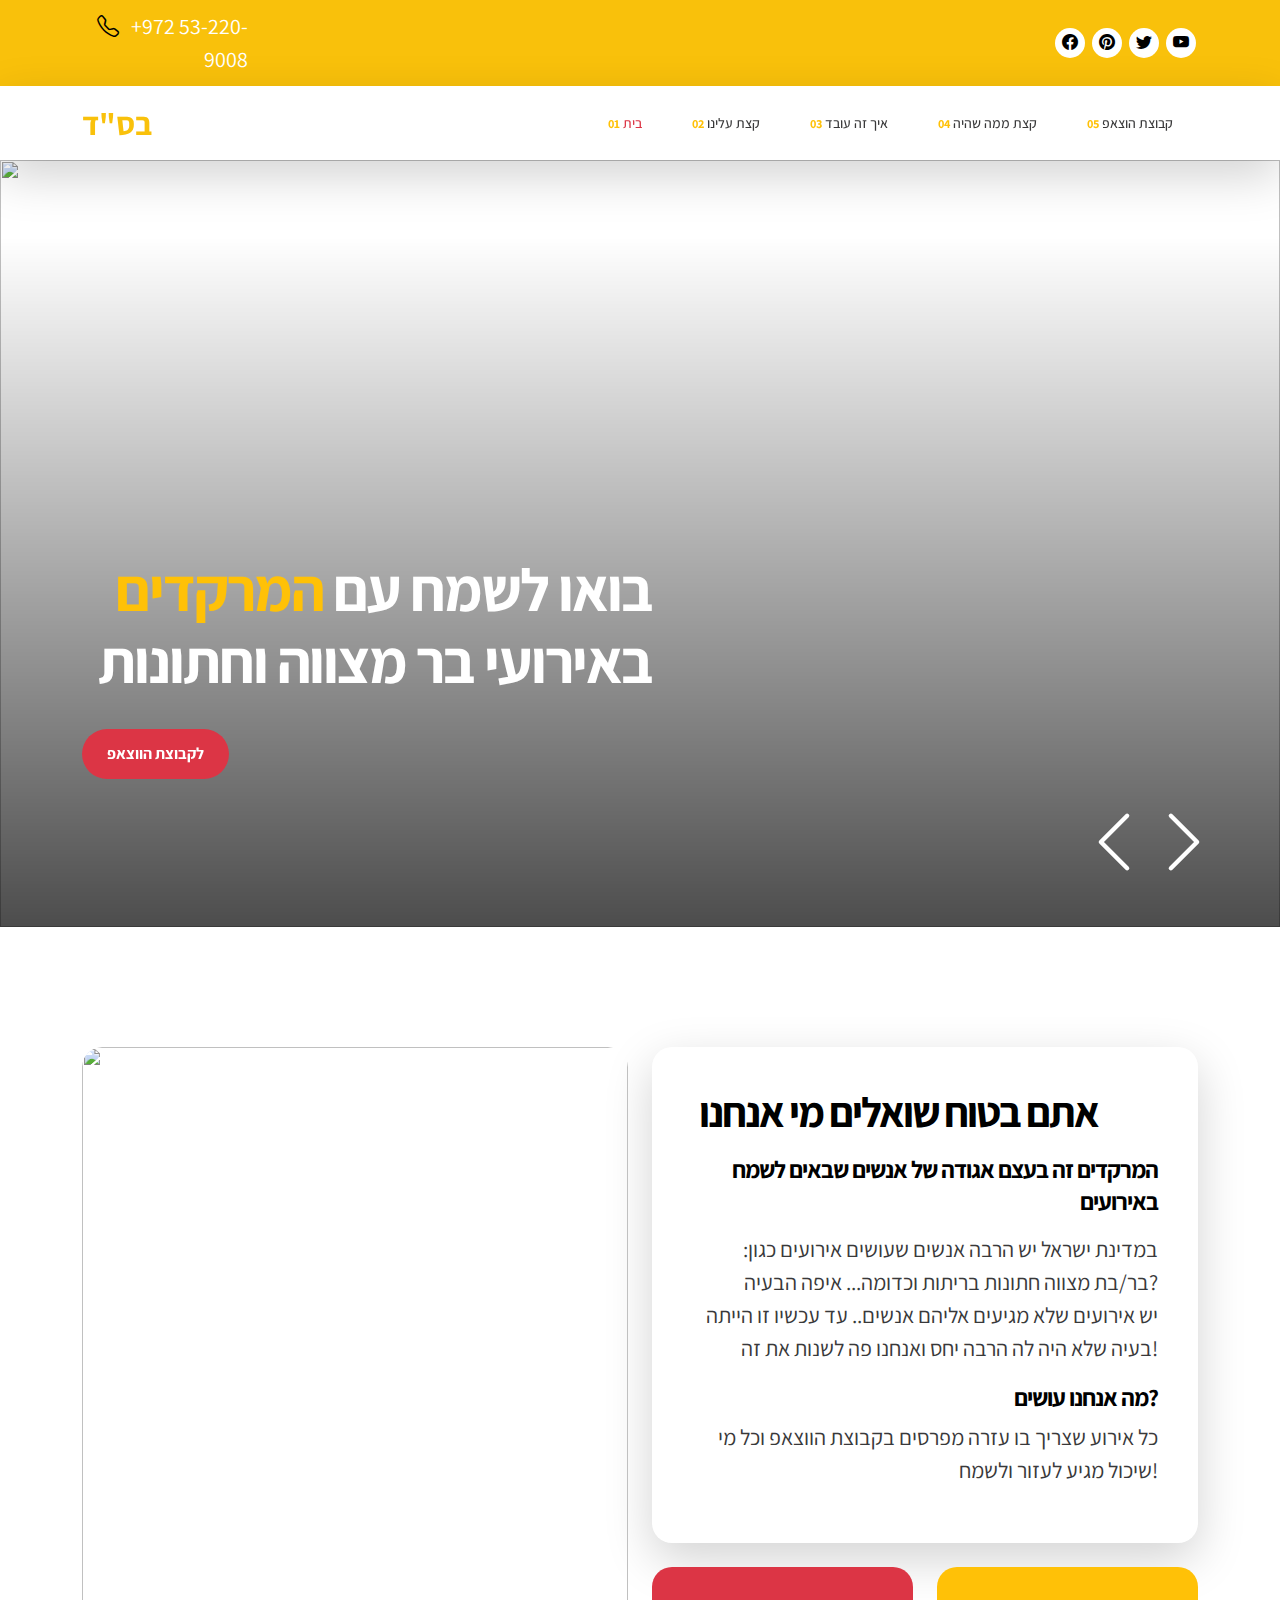
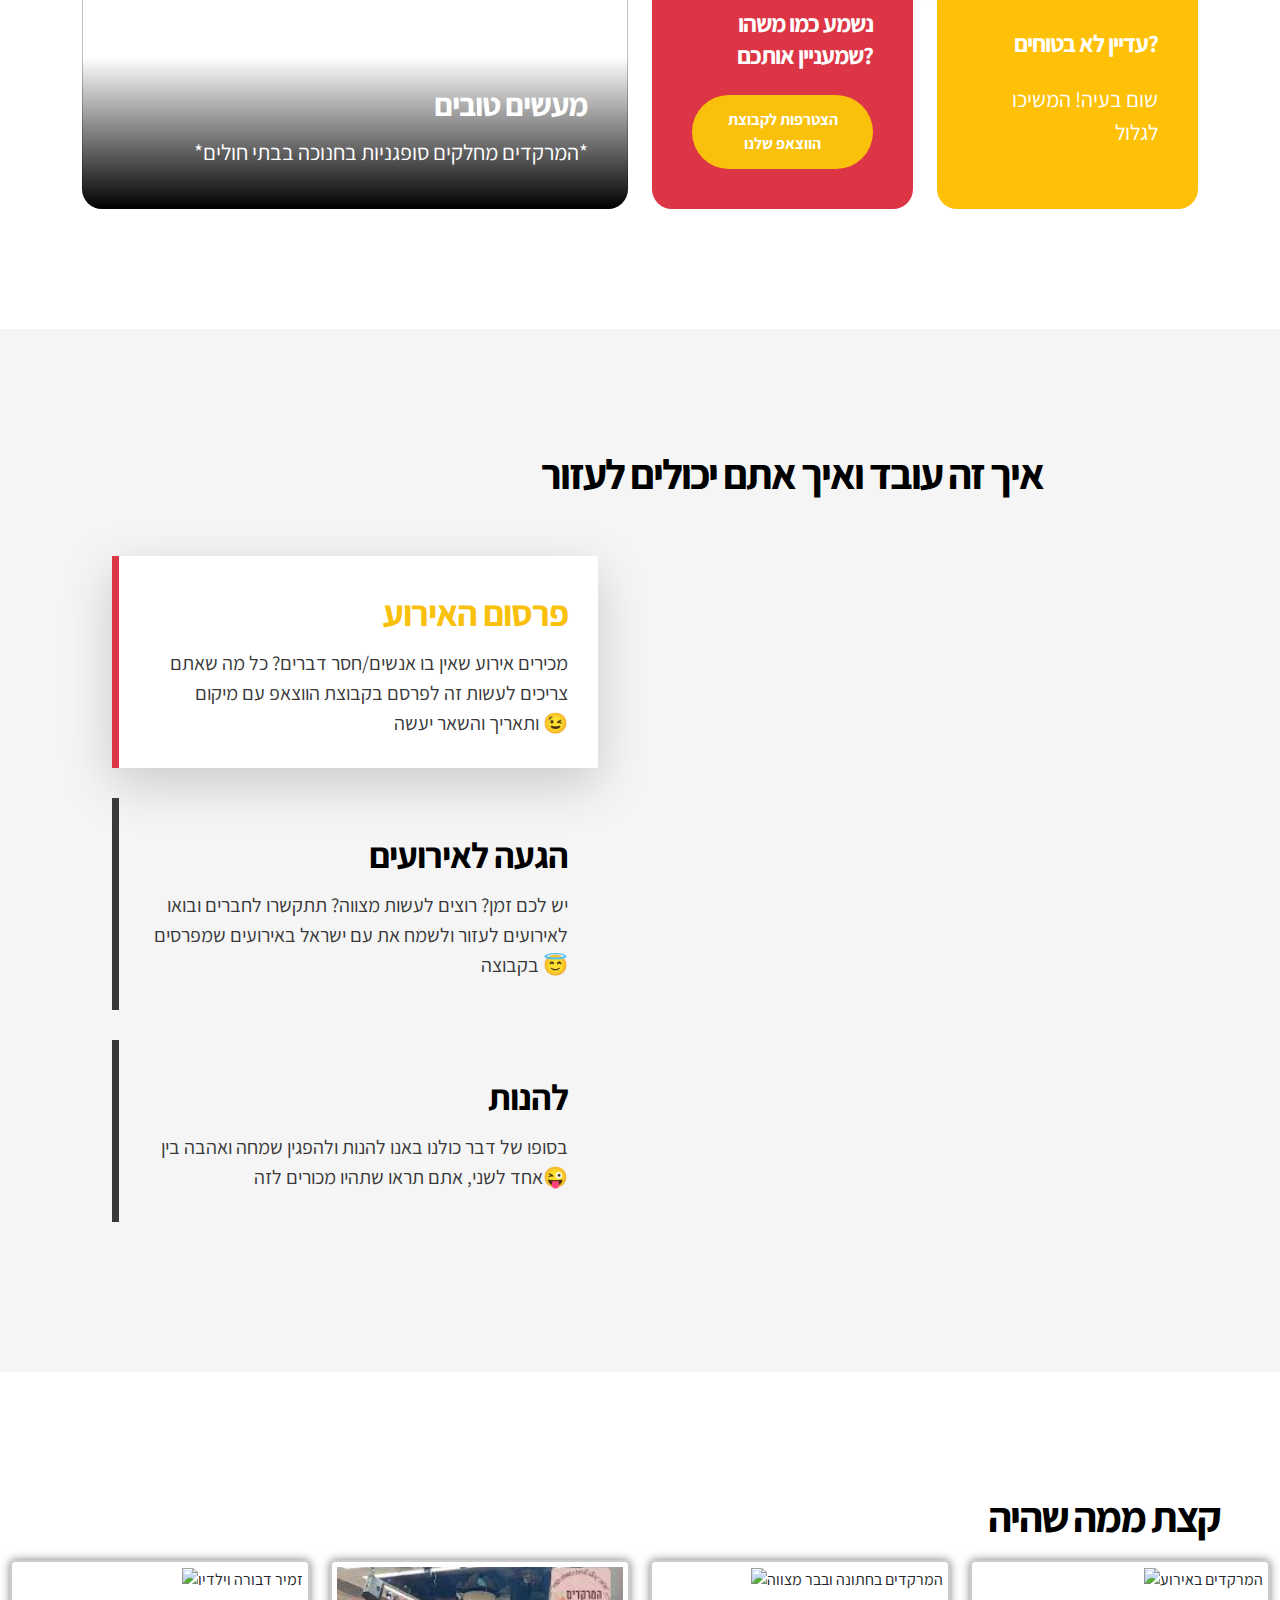
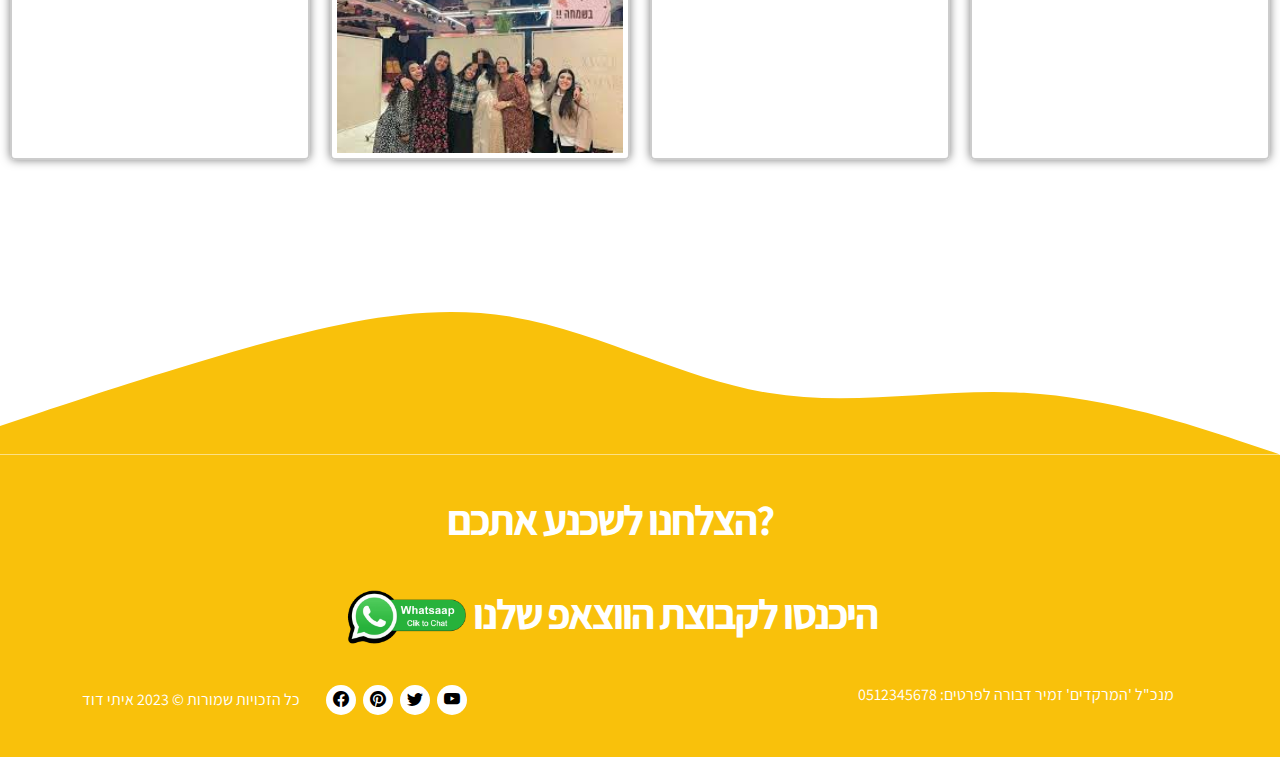
==== index.html @ 574e0727 "Add files via upload" ====
<!doctype html>
<html lang="en">
    <head>
        <meta charset="utf-8">
        <meta name="viewport" content="width=device-width, initial-scale=1">

        <meta name="description" content="">
        <meta name="author" content="Tooplate">

        <title>המרקדים</title>

        <!-- CSS FILES -->
        <link rel="preconnect" href="https://fonts.googleapis.com">
        
        <link rel="preconnect" href="https://fonts.gstatic.com" crossorigin>
        
        <link href="https://fonts.googleapis.com/css2?family=DM+Sans:wght@400;500;700&display=swap" rel="stylesheet">

        <link href="css/bootstrap.min.css" rel="stylesheet">

        <link href="css/bootstrap-icons.css" rel="stylesheet">

        <link href="css/magnific-popup.css" rel="stylesheet">

        <link href="css/tooplate-waso-strategy.css" rel="stylesheet">

        <link href="css/more.css" rel="stylesheet">
        
<!--

Tooplate 2130 Waso Strategy

https://www.tooplate.com/view/2130-waso-strategy

Free Bootstrap 5 HTML Template

-->

    </head>
    
    <body id="section_1">

        <header class="site-header">
            <div class="container">
                <div class="row align-items-center">

                    <div class="col-lg-2 col-md-3 col-5">
                        <p class="text-white mb-0">
                            <a href="tel: 240-480-9600" class="text-white">
                                <i class="bi-telephone site-header-icon me-2"></i>
                                +972 53-220-9008
                            </a>
                        </p>
                    </div>

                    <div class="col-lg-3 col-md-3 col-12 ms-auto">
                        <ul class="social-icon">
                            <li><a href="https://facebook.com/tooplate" class="social-icon-link bi-facebook"></a></li>

                            <li><a href="https://pinterest.com/tooplate" class="social-icon-link bi-pinterest"></a></li>

                            <li><a href="https://twitter.com/minthu" class="social-icon-link bi-twitter"></a></li>

                            <li><a href="https://www.youtube.com/tooplate" class="social-icon-link bi-youtube"></a></li>
                        </ul>
                    </div>

                </div>
            </div>
        </header>

        <nav class="navbar navbar-expand-lg bg-white shadow-lg">
            <div class="container">

                <a href="#" class="navbar-brand">בס"ד <span class="text-danger"></span></a>

                <button class="navbar-toggler" type="button" data-bs-toggle="collapse" data-bs-target="#navbarNav" aria-controls="navbarNav" aria-expanded="false" aria-label="Toggle navigation">
                    <span class="navbar-toggler-icon"></span>
                </button>

                <div class="collapse navbar-collapse" id="navbarNav">
                    <ul class="navbar-nav ms-auto">
                        <li class="nav-item">
                            <a class="nav-link click-scroll" href="#section_1"><small class="small-title"><strong class="text-warning">01</strong></small> בית</a>
                        </li>

                        <li class="nav-item">
                            <a class="nav-link click-scroll" href="#section_2"><small class="small-title"><strong class="text-warning">02</strong></small> קצת עלינו</a>
                        </li>

                        <li class="nav-item">
                            <a class="nav-link click-scroll" href="#section_3"><small class="small-title"><strong class="text-warning">03</strong></small> איך זה עובד</a>
                        </li>

                        <li class="nav-item">
                            <a class="nav-link click-scroll" href="#section_4"><small class="small-title"><strong class="text-warning">04</strong></small> קצת ממה שהיה</a>
                        </li>

                        <li class="nav-item">
                            <a class="nav-link click-scroll" href="#section_5"><small class="small-title"><strong class="text-warning">05</strong></small> קבוצת הוצאפ</a>
                        </li>
                    </ul>
                <div>
                        
            </div>
        </nav>

        <main>

            <section class="hero">
                <div class="container-fluid h-100">
                    <div class="row h-100">

                        <div id="carouselExampleCaptions" class="carousel carousel-fade hero-carousel slide" data-bs-ride="carousel">
                            <div class="carousel-inner">
                                <div class="carousel-item active">
                                    <div class="container position-relative h-100">
                                        <div class="carousel-caption d-flex flex-column justify-content-center">
                                            <h1>בואו לשמח עם <span class="text-warning">המרקדים</span>  באירועי בר מצווה וחתונות</h1>

                                            <div class="d-flex align-items-center mt-4">
                                                <a class="custom-btn btn custom-link" href="#section_2">לקבוצת הווצאפ</a>
                                            </div>
                                        </div>
                                    </div>

                                    <div class="carousel-image-wrap">
                                        <img src="https://sp-ao.shortpixel.ai/client/to_webp,q_glossy,ret_img,w_2000,h_934/https://www.news08.net/wp-content/uploads/2021/12/%D7%94%D7%9E%D7%A8%D7%A7%D7%93%D7%99%D7%9D-5.jpeg" class="img-fluid carousel-image" alt="">
                                    </div>
                                </div>

                                <div class="carousel-item">
                                    <div class="container position-relative h-100">
                                        <div class="carousel-caption d-flex flex-column justify-content-center">
                                            <h1>המרקדים באים <span class="text-warning">לעשות שמח</span></h1>

                                            <div class="d-flex align-items-center mt-4">
                                                <a class="custom-btn btn custom-link" href="#section_2">לקבוצת הווצאפ</a>
                                            </div>
                                        </div>
                                    </div>
                                    
                                    <div class="carousel-image-wrap">
                                        <img src=https://sp-ao.shortpixel.ai/client/to_webp,q_glossy,ret_img,w_1600,h_1200/https://www.news08.net/wp-content/uploads/2021/12/%D7%94%D7%9E%D7%A8%D7%A7%D7%93%D7%99%D7%9D.jpeg alt="">
                                    </div>
                                </div>

                                <button class="carousel-control-prev" type="button" data-bs-target="#carouselExampleCaptions" data-bs-slide="prev">
                                    <span class="carousel-control-prev-icon" aria-hidden="true"></span>
                                    <span class="visually-hidden">Previous</span>
                                </button>

                                <button class="carousel-control-next" type="button" data-bs-target="#carouselExampleCaptions" data-bs-slide="next">
                                    <span class="carousel-control-next-icon" aria-hidden="true"></span>
                                    <span class="visually-hidden">Next</span>
                                </button>
                            </div>
                        </div>

                    </div>
                </div>
            </section>


            <section class="about section-padding" id="section_2">
                <div class="container">
                    <div class="row">

                        <div class="col-lg-6 col-12 mb-5 mb-lg-0">
                            <div class="about-image-wrap h-100">
                                <img src="https://www.goitem.co.il/wp-content/uploads/2022/01/7e597155-a8a5-4ad7-bb57-9b8804d3c007-768x1024.jpg" class="img-fluid about-image" alt="">

                                <div class="about-image-info">
                                    <h4 class="text-white">מעשים טובים</h4>

                                    <p class="text-white mb-0">*המרקדים מחלקים סופגניות בחנוכה בבתי חולים*</p>
                                </div>
                            </div>
                        </div>

                        <div class="col-lg-6 col-12 d-flex flex-column">
                            <div class="about-thumb bg-white shadow-lg">
                                
                                <div class="about-info">
                                    <h2 class="mb-3">אתם בטוח שואלים מי אנחנו</h2>

                                    <h5 class="mb-3">המרקדים זה בעצם אגודה של אנשים שבאים לשמח באירועים</h5>

                                    <p>במדינת ישראל יש הרבה אנשים שעושים אירועים כגון: בר/בת מצווה חתונות בריתות וכדומה... איפה הבעיה?<br> יש אירועים שלא מגיעים אליהם אנשים.. עד עכשיו זו הייתה בעיה שלא היה לה הרבה יחס ואנחנו פה לשנות את זה!</p>

                                    <h5>מה אנחנו עושים?</h5>

                                    <p>כל אירוע שצריך בו עזרה מפרסים  <a href="https://www.tooplate.com/contact">בקבוצת הווצאפ</a> וכל מי שיכול מגיע לעזור ולשמח!</p>
                                </div>
                            </div>

                            <div class="row h-100">
                                <div class="col-lg-6 col-6">
                                    <div class="about-thumb d-flex flex-column justify-content-center bg-danger mb-lg-0 h-100">
                                        
                                        <div class="about-info">
                                            <h5 class="text-white mb-4">נשמע כמו משהו שמעניין אותכם?</h5>

                                            <a class="custom-btn btn custom-bg-primary" href="#section_3">הצטרפות לקבוצת הווצאפ שלנו</a>
                                        </div>
                                    </div>
                                </div>

                                <div class="col-lg-6 col-6">
                                    <div class="about-thumb d-flex flex-column justify-content-center bg-warning mb-lg-0 h-100">
                                        
                                        <div class="about-info">
                                            <h5 class="text-white mb-4">עדיין לא בטוחים?</h5>

                                            <p class="text-white mb-0">שום בעיה! המשיכו לגלול</p>
                                        </div>
                                    </div>
                                </div>
                            </div>
                        </div>

                    </div>
                </div>
            </section>

            <section class="services section-padding" id="section_3">
                <div class="container">
                    <div class="row">

                        <div class="col-lg-10 col-12 text-center mx-auto mb-5">

                            <h2>איך זה עובד ואיך אתם יכולים לעזור</h2>

                        </div>

                        <div class="col-lg-6 col-12">
                            <nav>
                                <div class="nav nav-tabs flex-column align-items-baseline" id="nav-tab" role="tablist">
                                    <button class="nav-link active" id="nav-business-tab" data-bs-toggle="tab" data-bs-target="#nav-business" type="button" role="tab" aria-controls="nav-business" aria-selected="true">
                                        <h3>פרסום האירוע</h3>

                                        <span>מכירים אירוע שאין בו אנשים/חסר דברים? כל מה שאתם צריכים לעשות זה לפרסם בקבוצת הווצאפ עם מיקום ותאריך והשאר יעשה &#128521;</span>
                                    </button>

                                    <button class="nav-link" id="nav-strategy-tab" data-bs-toggle="tab" data-bs-target="#nav-strategy" type="button" role="tab" aria-controls="nav-strategy" aria-selected="false">
                                        <h3>הגעה לאירועים</h3>
                                        
                                        <span>יש לכם זמן? רוצים לעשות מצווה? תתקשרו לחברים ובואו לאירועים לעזור ולשמח את עם ישראל באירועים שמפרסים בקבוצה &#128519;</span>
                                    </button>

                                    <button class="nav-link" id="nav-video-tab" data-bs-toggle="tab" data-bs-target="#nav-video" type="button" role="tab" aria-controls="nav-video" aria-selected="false">
                                        <h3>להנות</h3>
                                        
                                        <span>בסופו של דבר כולנו באנו להנות ולהפגין שמחה ואהבה בין אחד לשני, אתם תראו שתהיו מכורים לזה&#128540;</span>
                                    </button>
                                </div>
                            </nav>
                        </div>

                        <!--<div class="col-lg-6 col-12">
                            <div class="tab-content" id="nav-tabContent">
                                <div class="tab-pane fade show active" id="nav-business" role="tabpanel" aria-labelledby="nav-intro-tab">
                                    <img src="images/services/young-entrepreneurs-mature-investor-watching-presentation-discussing-project.jpg" class="img-fluid" alt="">

                                    <h5 class="mt-4 mb-2">Introduction to Business Consulting</h5>

                                    <p>Lorem ipsum dolor sit amet, consectetur adipiscing elit, sed do eiusmod tempor incididunt ut dolore</p>

                                    <ul>
                                        <li>Helping small businesses</li>

                                        <li>Lorem ipsum dolor sit amet</li>

                                        <li>Business Strategy and Management</li>
                                    </ul>
                                </div>

                                <div class="tab-pane fade show" id="nav-strategy" role="tabpanel" aria-labelledby="nav-strategy-tab">
                                    <img src="images/services/startup-leader-drawing-flowchart-board-discussing-project.jpg" class="img-fluid" alt="">

                                    <h5 class="mt-4 mb-2">Strategy Planning</h5>

                                    <div class="row">
                                        <div class="col-lg-6 col-12">
                                            <p>Lorem ipsum dolor sit amet, consectetur adipiscing elit, sed do eiusmod tempor dolore</p>
                                        </div>

                                        <div class="col-lg-6 col-12">
                                            <p>Lorem ipsum dolor sit amet, consectetur adipiscing elit, sed do eiusmod tempor dolore</p>
                                        </div>
                                    </div>
                                </div>

                                <div class="tab-pane fade show" id="nav-video" role="tabpanel" aria-labelledby="nav-video-tab">
                                    <img src="images/services/portrait-smiling-african-american-young-woman-holding-movie-production-blackboard.jpg" class="img-fluid" alt="">

                                    <h5 class="mt-4 mb-2">Video Content</h5>

                                    <p>Lorem ipsum dolor sit amet, consectetur adipiscing elit, sed do eiusmod tempor incididunt ut dolore</p>
                                </div>


                            </div>
                        </div>!-->

                    </div>
                </div>
            </section>

            <section class="projects section-padding pb-0" id="section_4">
                <div id="our-gallery">
                    <h2>קצת ממה שהיה</h2>
                    <div class="gallery-container">
                        <div class="gallery-item">
                            <img src="https://sp-ao.shortpixel.ai/client/to_webp,q_glossy,ret_img,w_1200,h_872/https://www.news08.net/wp-content/uploads/2021/12/%D7%94%D7%9E%D7%A8%D7%A7%D7%93%D7%99%D7%9D1.jpeg" alt="זמיר דבורה וילדיו">
                        </div>
                        <div class="gallery-item">
                            <img src="[data-uri]" alt="המרקדים בנות">
                        </div>
                        <div class="gallery-item">
                            <img src="https://encrypted-tbn0.gstatic.com/images?q=tbn:ANd9GcTE3_gXg2ok1ISYkRO2XVUeJbX1wUoSOjHix7bchJMIfwUamgcOEjda2UJUZu4MqHhaw3Y&usqp=CAU" alt="המרקדים בחתונה ובבר מצווה">
                        </div>
                        <div class="gallery-item">
                            <img src="https://sp-ao.shortpixel.ai/client/to_webp,q_glossy,ret_img,w_1600,h_1200/https://www.news08.net/wp-content/uploads/2021/12/%D7%94%D7%9E%D7%A8%D7%A7%D7%93%D7%99%D7%9D-4.jpeg" alt="המרקדים באירוע">
                        </div>
                    </div>
                </div>
            </section>

            <section class="contact" id="section_5">

            <svg xmlns="http://www.w3.org/2000/svg" viewBox="0 0 1440 320"><path fill="#f9c10b" fill-opacity="1" d="M0,288L48,272C96,256,192,224,288,197.3C384,171,480,149,576,165.3C672,181,768,235,864,250.7C960,267,1056,245,1152,250.7C1248,256,1344,288,1392,304L1440,320L1440,320L1392,320C1344,320,1248,320,1152,320C1056,320,960,320,864,320C768,320,672,320,576,320C480,320,384,320,288,320C192,320,96,320,48,320L0,320Z"></path></svg>
            </section>

        </main>

        <footer class="site-footer">
            <div class="container">
                <div class="row">
                    <div class="contact">
                        <h2 id="wh">הצלחנו לשכנע אתכם?</h2>
                        <div id="mm">
                            <img src="images/Whatsapp-chat-png.png" alt="קבוצת הווצאפ של המרקדים">
                            <h2 id="wh">היכנסו לקבוצת הווצאפ שלנו</h2>
                        </div>
                    </div>
                        
                    <div class="col-lg-6 col-12">
                        <div class="site-footer-wrap d-flex align-items-center">
                            <p class="copyright-text mb-0 me-4">כל הזכויות שמורות © 2023 איתי דוד</p>

                            <ul class="social-icon">
                                <li><a href="https://facebook.com/tooplate" class="social-icon-link bi-facebook"></a></li>

                                <li><a href="https://pinterest.com/tooplate" class="social-icon-link bi-pinterest"></a></li>
    
                                <li><a href="https://twitter.com/minthu" class="social-icon-link bi-twitter"></a></li>
    
                                <li><a href="https://www.youtube.com/tooplate" class="social-icon-link bi-youtube"></a></li>
                            </ul>
                            
                        </div>
                    </div>
                    
                    <div class="col-lg-6 col-12">
                    	<p class="copyright-text mb-0 me-4">מנכ"ל 'המרקדים' זמיר דבורה לפרטים: 0512345678</p>
                    </div>

                </div>
            </div>
        </footer>

        <!-- JAVASCRIPT FILES -->
        <script src="js/jquery.min.js"></script>
        <script src="js/bootstrap.min.js"></script>
        <script src="js/jquery.sticky.js"></script>
        <script src="js/jquery.magnific-popup.min.js"></script>
        <script src="js/magnific-popup-options.js"></script>
        <script src="js/click-scroll.js"></script>
        <script src="js/custom.js"></script>

    </body>
</html>
---- css/tooplate-waso-strategy.css ----
/*

Tooplate 2130 Waso Strategy

https://www.tooplate.com/view/2130-waso-strategy

Free Bootstrap 5 HTML Template

*/


/*---------------------------------------
  CUSTOM PROPERTIES ( VARIABLES )             
-----------------------------------------*/
:root {
  --white-color:                  #ffffff;
  --primary-color:                #f9c10b;
  --secondary-color:              #dc3545;
  --section-bg-color:             #f5f5f5;
  --dark-color:                   #000000;
  --p-color:                      #39393a;

  --body-font-family:             'DM Sans', sans-serif;

  --h1-font-size:                 60px;
  --h2-font-size:                 42px;
  --h3-font-size:                 36px;
  --h4-font-size:                 32px;
  --h5-font-size:                 24px;
  --h6-font-size:                 22px;
  --p-font-size:                  22px;
  --menu-font-size:               14px;
  --copyright-text-font-size:     16px;

  --font-weight-normal:           400;
  --font-weight-medium:           500;
  --font-weight-bold:             700;
}

body {
    background: var(--white-color);
    font-family: var(--body-font-family); 
}


/*---------------------------------------
  TYPOGRAPHY               
-----------------------------------------*/

h2,
h3,
h4,
h5,
h6 {
  color: var(--dark-color);
}

h1,
h2,
h3,
h4,
h5,
h6 {
  font-weight: var(--font-weight-bold);
  letter-spacing: -1px;
}

h1 {
  font-size: var(--h1-font-size);
  letter-spacing: -2px;
}

h2 {
  font-size: var(--h2-font-size);
  letter-spacing: -2px;
}

h3 {
  font-size: var(--h3-font-size);
  line-height: inherit;
}

h4 {
  font-size: var(--h4-font-size);
  line-height: inherit;
}

h5 {
  font-size: var(--h5-font-size);
  line-height: normal;
}

h6 {
  font-size: var(--h6-font-size);
}

p {
  color: var(--p-color);
  font-size: var(--p-font-size);
  font-weight: var(--font-weight-normal);
}

ul li {
  color: var(--p-color);
  font-size: var(--p-font-size);
  font-weight: var(--font-weight-normal);
}

a, 
button {
  touch-action: manipulation;
  transition: all 0.3s;
}

a {
  color: var(--p-color);
  text-decoration: none;
}

a:hover {
  color: var(--primary-color);
}

::selection {
  background: var(--primary-color);
  color: var(--white-color);
}

::-moz-selection {
  background: var(--primary-color);
  color: var(--white-color);
}

.section-hero ::selection,
.bg-warning ::selection {
  background: #f9d55c;
}

.section-padding {
  padding-top: 120px;
  padding-bottom: 120px;
}

.custom-border-radius {
  border-radius: 20px;
}

b,
strong {
  font-weight: var(--font-weight-bold);
}

.small-title {
  text-transform: uppercase;
}


/*---------------------------------------
  CUSTOM ICON               
-----------------------------------------*/
.custom-icon {
  display: inline-block;
  height: 45px;
  width: 45px;
  line-height: 45px;
  border: 3px solid var(--white-color);
  text-align: center;
  border-radius: 50%;
  font-size: 20px;
  position: relative;
}

.custom-icon::before,
.custom-icon::after {
  box-sizing: inherit;
  content: "";
  position: absolute;
  width: 100%;
  height: 100%;
  left: 0;
  top: 0;
  border-radius: 50%;
}

.custom-icon::before {
  border: 3px solid transparent;
}

.custom-icon::after {
  border: 0 solid transparent;
}

.custom-icon:hover {
  border-color: transparent;
}

.custom-icon:hover::before {
  border-top-color: var(--primary-color);
  border-right-color: var(--primary-color);
  border-bottom-color: var(--primary-color);
  transition: border-top-color .15s linear,border-right-color .15s linear .1s,border-bottom-color .15s linear .2s;
}

.custom-icon:hover::after {
  border-top: 3px solid var(--primary-color);
  border-left-width: 3px;
  border-right-width: 3px;
  transform: rotate(270deg);
  transition: transform .4s linear 0s,border-left-width 0s linear .35s;
}

.play-icon::before {
  position: relative;
  left: 1px;
}


/*---------------------------------------
  CUSTOM BUTTON               
-----------------------------------------*/
.custom-btn {
  background: var(--secondary-color);
  border-radius: 100px;
  color: var(--white-color);
  font-size: var(--copyright-text-font-size);
  font-weight: var(--font-weight-bold);
  padding: 12px 24px;
}

.custom-btn:hover {
  background: var(--primary-color);
  color: var(--white-color);
}

.custom-bg-primary {
  background: var(--primary-color);
}

.custom-bg-primary:hover {
  background: var(--white-color);
  color: var(--dark-color);
}


/*---------------------------------------
  NAVIGATION              
-----------------------------------------*/
.navbar {
  z-index: 9;
  right: 0;
  left: 0;
}

.navbar-brand {
  font-size: 32px;
  font-weight: var(--font-weight-bold);
  color: var(--primary-color);
}

.navbar-expand-lg .navbar-nav .nav-link {
  padding-right: 25px;
  padding-left: 25px;
}

.navbar-nav .nav-link {
  color: var(--p-color);
  font-size: var(--menu-font-size);
  font-weight: var(--font-weight-medium);
  text-transform: uppercase;
  padding-top: 15px;
  padding-bottom: 15px;
}

.navbar-nav .nav-link.active, 
.navbar-nav .nav-link:hover,
.projects-detail-page .navbar-nav .nav-link.active:hover {
  color: var(--secondary-color);
}

.projects-detail-page .navbar-nav .nav-link.active {
  color: var(--p-color);
}

.navbar-toggler {
  border: 0;
  padding: 0;
  cursor: pointer;
  margin: 0;
  width: 30px;
  height: 35px;
  outline: none;
}

.navbar-toggler:focus {
  outline: none;
  box-shadow: none;
}

.navbar-toggler[aria-expanded="true"] .navbar-toggler-icon {
  background: transparent;
}

.navbar-toggler[aria-expanded="true"] .navbar-toggler-icon:before,
.navbar-toggler[aria-expanded="true"] .navbar-toggler-icon:after {
  transition: top 300ms 50ms ease, -webkit-transform 300ms 350ms ease;
  transition: top 300ms 50ms ease, transform 300ms 350ms ease;
  transition: top 300ms 50ms ease, transform 300ms 350ms ease, -webkit-transform 300ms 350ms ease;
  top: 0;
}

.navbar-toggler[aria-expanded="true"] .navbar-toggler-icon:before {
  transform: rotate(45deg);
}

.navbar-toggler[aria-expanded="true"] .navbar-toggler-icon:after {
  transform: rotate(-45deg);
}

.navbar-toggler .navbar-toggler-icon {
  background: var(--dark-color);
  transition: background 10ms 300ms ease;
  display: block;
  width: 30px;
  height: 2px;
  position: relative;
}

.navbar-toggler .navbar-toggler-icon:before,
.navbar-toggler .navbar-toggler-icon:after {
  transition: top 300ms 350ms ease, -webkit-transform 300ms 50ms ease;
  transition: top 300ms 350ms ease, transform 300ms 50ms ease;
  transition: top 300ms 350ms ease, transform 300ms 50ms ease, -webkit-transform 300ms 50ms ease;
  position: absolute;
  right: 0;
  left: 0;
  background: var(--dark-color);
  width: 30px;
  height: 2px;
  content: '';
}

.navbar-toggler .navbar-toggler-icon::before {
  top: -8px;
}

.navbar-toggler .navbar-toggler-icon::after {
  top: 8px;
}

.breadcrumb-item.active {
  color: var(--primary-color);
}


/*---------------------------------------
  SITE HEADER              
-----------------------------------------*/
.site-header {
  background: var(--primary-color);
  padding-top: 10px;
  padding-bottom: 10px;
}

.site-header-icon {
  color: var(--dark-color);
}

.site-header .social-icon {
  text-align: right;
}


/*---------------------------------------
  HERO              
-----------------------------------------*/
.hero {
  position: relative;
  height: calc(100vh - 133px);
}

.section-hero {
  background-image: url('../images/jason-goodman-MUZFKa_mttU-unsplash.jpg');
  background-repeat: no-repeat;
  background-position: center;
  background-size: cover;
  position: relative;
  height: auto;
  padding-top: 180px;
  padding-bottom: 180px;
}

.section-hero::before {
  content: "";
  background: linear-gradient(to top, var(--dark-color), transparent 90%);
  position: absolute;
  top: 0;
  right: 0;
  left: 0;
  width: 100%;
  height: 100%;
  pointer-events: none;
  opacity: 0.7;
}

.section-hero-text {
  position: relative;
}

.carousel {
  padding-right: 0;
  padding-left: 0;
}

.hero-carousel,
.carousel-inner,
.carousel-item {
  height: 100%;
}

.carousel-image-wrap::before {
  content: "";
  background: linear-gradient(to top, var(--dark-color), transparent 90%);
  position: absolute;
  z-index: 2;
  top: 0;
  right: 0;
  left: 0;
  width: 100%;
  height: 100%;
  pointer-events: none;
  opacity: 0.7;
}

.carousel-caption {
  z-index: 9;
  top: 32%;
  bottom: 0;
  left: 0;
  text-align: right;
  width: 50%;
  margin-right: 12px;
  margin-left: 12px;
}

.carousel-image-wrap {
  position: absolute;
  top: 0;
  right: 0;
  bottom: 0;
  width: 100%;
  height: 100%;
  margin-left: auto;
}

.carousel-image {
  width: 100%;
  height: 100%;
  object-fit: cover;
}

.carousel-control-next, 
.carousel-control-prev {
  top: auto;
  bottom: 50px;
  opacity: 1;
}

.carousel-control-prev {
  left: auto;
  right: 70px;
}

.carousel-control-next-icon, 
.carousel-control-prev-icon {
  width: 70px;
  height: 70px;
}


/*---------------------------------------
  ABOUT              
-----------------------------------------*/
.about-image-wrap {
  border-radius: 20px;
  position: relative;
  overflow: hidden;
}

.about-image-info {
  background: linear-gradient(to top, var(--dark-color), transparent 90%);
  position: absolute;
  bottom: 0;
  right: 0;
  left: 0;
  padding: 40px;
}

.about-image {
  border-radius: 20px;
  width: 100%;
  height: 100%;
  object-fit: cover;
}

.about-thumb {
  background: var(--primary-color);
  border-radius: 20px;
  margin-bottom: 24px;
  padding: 40px;
}


/*---------------------------------------
  SERVICES              
-----------------------------------------*/
.services {
  background: var(--section-bg-color);
}

.nav-tabs {
  border-bottom: 0;
}

.nav-tabs .nav-link,
.nav-tabs .nav-link span {
  color: var(--p-color);
  display: block;
  text-align: right;
  font-size: 20px;
}

.nav-tabs .nav-link {
  border-radius: 0;
  border: 0;
  border-left: 7px solid var(--p-color);
  margin-right: 30px;
  margin-left: 30px;
  margin-bottom: 30px;
  padding: 30px;
  transition: all 0.3s ease-in-out;
}

.nav-tabs .nav-item.show .nav-link, 
.nav-tabs .nav-link.active,
.nav-tabs .nav-link:focus, 
.nav-tabs .nav-link:hover {
  border-left-color: var(--secondary-color);
  background: var(--white-color);
  box-shadow: 0 1rem 3rem rgba(0,0,0,.175);
}

.nav-tabs .nav-link.active h3,
.nav-tabs .nav-link:focus h3, 
.nav-tabs .nav-link:hover h3 {
  color: var(--primary-color);
}


/*---------------------------------------
  PROJECTS              
-----------------------------------------*/
.projects-thumb {
  border-radius: 20px;
  position: relative;
  overflow: hidden;
  margin-bottom: 24px;
  transition: all 0.3s;
  cursor: pointer;
}

.projects-thumb-large {
  min-height: 356px;
}

.projects-thumb:hover {
  background: var(--white-color);
  box-shadow: 0 1rem 3rem rgba(0,0,0,.175);
}

.projects-thumb:hover .projects-image {
  transform: scale(1.2);
}

.projects-thumb:hover .projects-title-wrap {
  padding-bottom: 30px;
}

.projects-thumb:hover .custom-btn,
.projects-btn-wrap .custom-btn:hover {
  background: var(--primary-color);
}

.projects-title-wrap {
  background: linear-gradient(to top, var(--dark-color), transparent 90%);
  position: absolute;
  bottom: 0;
  right: 0;
  left: 0;
  padding: 25px 25px 10px 25px;
  transition: all 0.2s;
}

.projects-small-title {
  color: var(--primary-color);
  text-transform: uppercase;
}

.projects-title {
  color: var(--white-color);
}

.projects-image {
  border-radius: 20px;
  width: 100%;
  height: auto;
  transition: all 0.3s;
}

.projects-thumb-large .projects-image {
  object-fit: cover;
  height: 100%;
}

.projects-btn-wrap {
  position: absolute;
  bottom: 25px;
  right: 25px;
}

.projects-btn-wrap .custom-btn {
  font-size: 30px;
  padding: 7.5px 15px;
}


/*---------------------------------------
  CONTACT INFO               
-----------------------------------------*/
.contact-thumb {
  position: relative;
  bottom: 140px;
  margin-bottom: -140px;
}

.contact-info {
  border-radius: 20px;
  padding: 40px;
}

.google-map {
  border-radius: 20px;
}

.contact-icon {
  color: var(--primary-color);
  font-size: var(--h4-font-size);
}


/*---------------------------------------
  CONTACT              
-----------------------------------------*/
.contact-container-wrap {
  background-color: var(--primary-color);
  padding-bottom: 120px;
}

.contact-form {
  margin-top: 30px;
  margin-right: 30px;
}


/*---------------------------------------
  CUSTOM FORM               
-----------------------------------------*/
.custom-form .form-control {
  background: transparent;
  box-shadow: none;
  border-radius: 0;
  border: 0;
  border-bottom: 3px solid var(--section-bg-color);
  margin-bottom: 24px;
  padding-top: 13px;
  padding-bottom: 13px;
  transition: all 0.3s;
  outline: none;
}

.custom-form .form-control:hover,
.custom-form .form-control:focus {
  background: var(--white-color);
}

.custom-form button[type="submit"] {
  background: var(--secondary-color);
  border-radius: 100px;
  border: 0;
  color: var(--white-color);
  font-weight: var(--font-weight-bold);
  transition: all 0.3s;
  margin-bottom: 0;
}

.custom-form button[type="submit"]:hover,
.custom-form button[type="submit"]:focus {
  background: var(--white-color);
  color: var(--dark-color);
}


/*---------------------------------------
  SITE FOOTER              
-----------------------------------------*/
.site-footer {
  background: var(--primary-color);
  padding-top: 40px;
  padding-bottom: 40px;
}

.site-footer .copyright-text {
  color: var(--white-color);
  font-size: var(--copyright-text-font-size);
}


/*---------------------------------------
  SOCIAL ICON               
-----------------------------------------*/
.social-icon {
  margin: 0;
  padding: 0;
}

.social-icon li {
  list-style: none;
  display: inline-block;
  vertical-align: top;
}

.social-icon-link {
  background: var(--white-color);
  border-radius: 20px;
  font-size: var(--copyright-text-font-size);
  color: var(--dark-color);
  display: inline-block;
  vertical-align: top;
  margin: 2px;
  width: 30px;
  height: 30px;
  line-height: 30px;
  text-align: center;
}

.social-icon-link:hover {
  color: var(--primary-color);
}


/*---------------------------------------
  RESPONSIVE STYLES               
-----------------------------------------*/
@media screen and (min-width: 1600px) {
  .projects-thumb-large {
    min-height: 416px;
  }
}

@media screen and (max-width: 1280px) {
  .contact svg {
    bottom: 0;
    margin-bottom: 0;
  }
}

@media screen and (max-width: 991px) {
  h1 {
    font-size: 48px;
  }

  h2 {
    font-size: 36px;
  }

  h3 {
    font-size: 32px;
  }

  h4 {
    font-size: 28px;
  }

  h5 {
    font-size: 25px;
  }

  h6 {
    font-size: 18px;
  }

  .section-padding {
    padding-top: 80px;
    padding-bottom: 80px;
  }

  .custom-btn {
    font-size: var(--copyright-text-font-size);
    padding: 8px 16px;
  }

  .navbar-expand-lg .navbar-nav .nav-link {
    padding-left: 0;
  }

  .navbar-nav .nav-link {
    padding-top: 10px;
    padding-bottom: 10px;
  }

  .site-header .social-icon {
    text-align: right;
    margin-top: 10px;
  }

  .carousel-caption {
    width: 100%;
  }

  .about-thumb {
    padding: 30px;
  }

  .about-image {
    height: auto;
    margin-bottom: 24px;
  }

  .contact-container-wrap {
    padding-bottom: 50px;
  }

  .contact-form {
    margin-right: 0;
    margin-top: 80px;
    margin-bottom: 50px;
  }

  .contact-thumb {
    bottom: 0;
    margin-bottom: 0;
  }

  .site-footer {
    text-align: center;
  }
}

@media screen and (max-width: 480px) {
  h1 {
    font-size: 38px;
  }

  h2 {
    font-size: 32px;
  }

  h3 {
    font-size: 28px;
  }

  h4 {
    font-size: 24px;
  }

  h5 {
    font-size: 20px;
  }

  .contact-icon {
    font-size: 24px;
  }

  .site-header p {
    font-size: 14px;
  }

  .carousel-control-next, 
  .carousel-control-prev {
    bottom: 20px;
  }

  .nav-tabs .nav-link {
    margin-right: 0;
    margin-left: 0;
    padding: 15px;
  }

  .contact-info {
    padding: 30px 25px;
  }

  .site-footer-wrap {
    flex-direction: column;
  }

  .copyright-text {
    padding-bottom: 10px;
  }
}
---- css/more.css ----
@import url('https://fonts.googleapis.com/css2?family=Assistant:wght@600&display=swap');

* {
  text-align: right;
  font-family: 'Assistant', sans-serif;
}

h2 {
    margin-right: 60px;
}

#wh {
    color: #fff;
    font-family: 'Assistant', sans-serif;
}

#our-gallery {
    text-align: center;
}

.gallery-container {
    display: flex;
    flex-wrap: wrap;
    justify-content: center;
    align-items: center;
}

.gallery-item {
    width: 300px;
    height: 200px;
    margin: 10px;
    border: 2px solid #ccc; /* Change the border color here */
    border-radius: 5px;
    padding: 5px;
    box-shadow: 0 0 10px rgba(0, 0, 0, 0.5);
    box-sizing: border-box;
}

.gallery-item img {
    width: 100%;
    height: 100%;
    object-fit: cover;
}

@media (max-width: 768px) {
    .gallery-item {
        width: 50%;
        height: auto;
    }
}

@media (max-width: 480px) {
    .gallery-item {
        width: 100%;
        height: auto;
    }
}

.contact {
    display: flex;
    flex-direction: column;
    align-items: center;
}

.contact #mm {
    display: flex;
    flex-direction: row;
    align-items: center;
    justify-content: center;
}

#mm img {
    width: 130px;
    cursor: pointer;
}
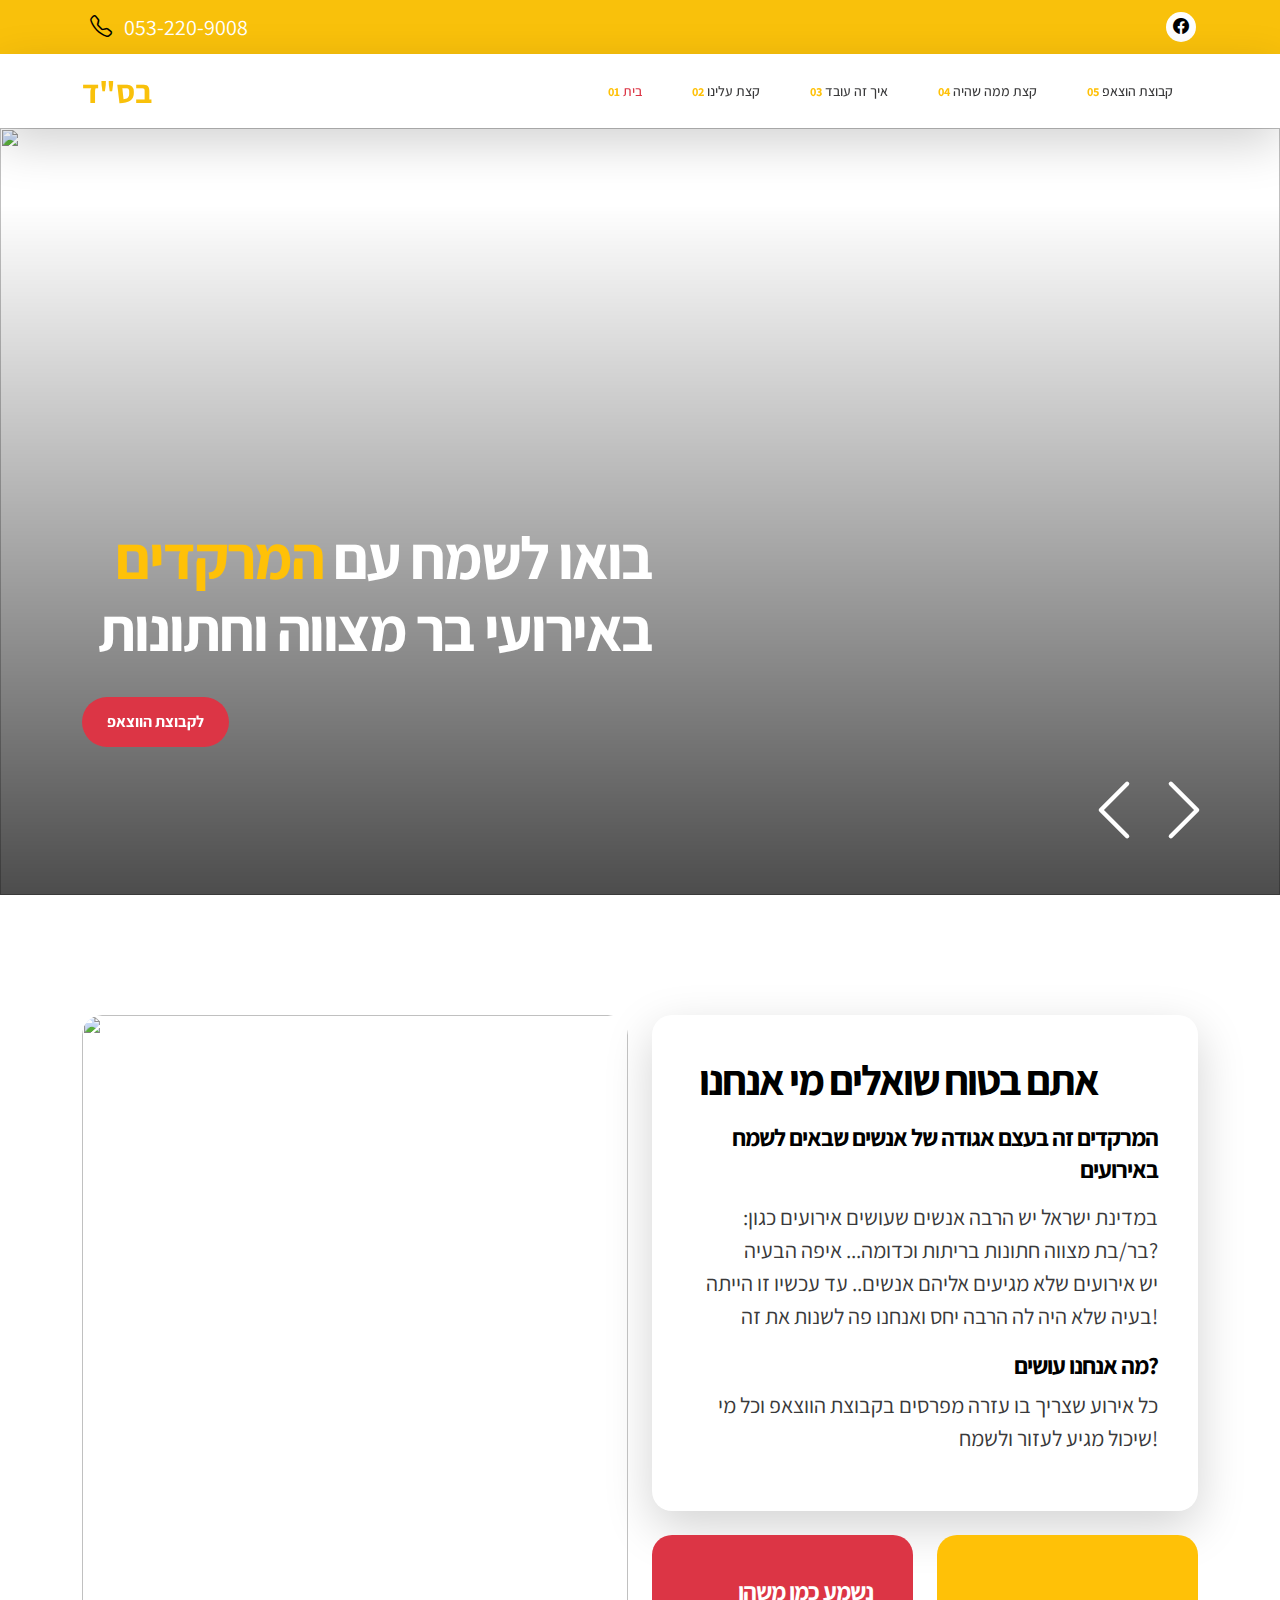
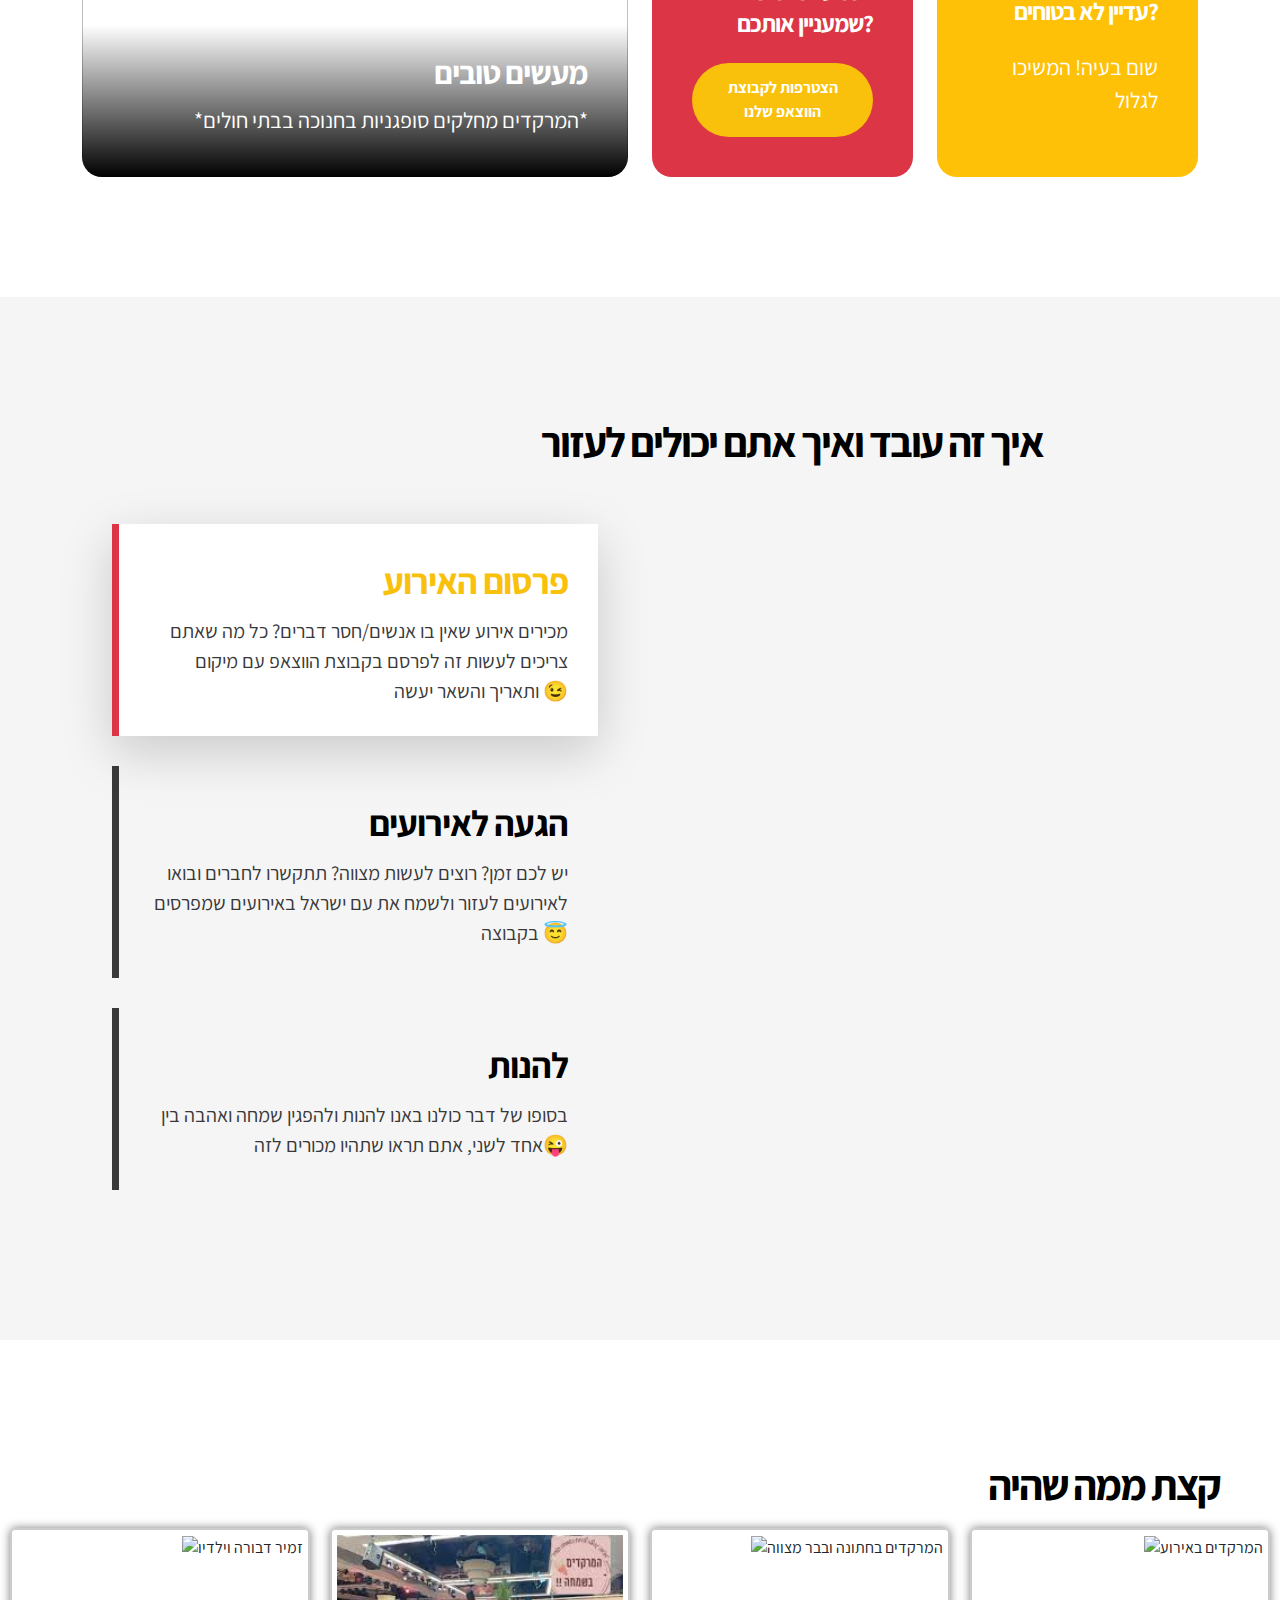
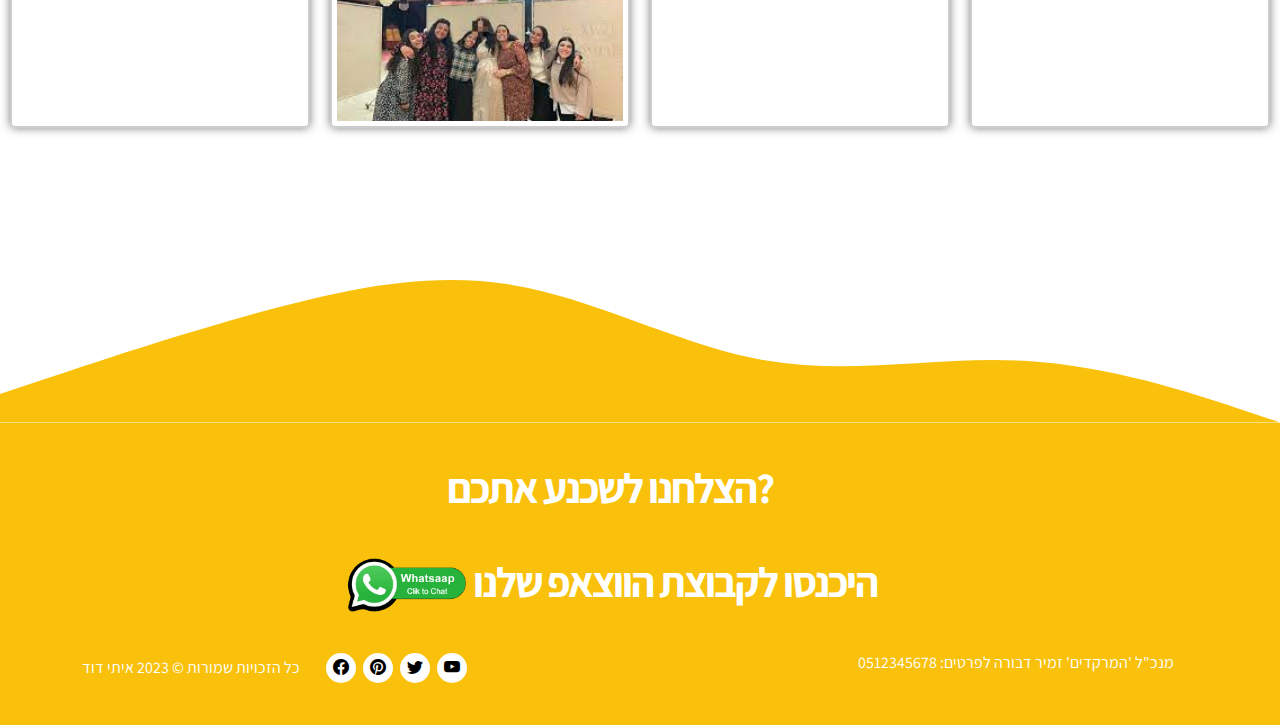
==== commit 55ac864b: "Add files via upload" ====
--- a/index.html
+++ b/index.html
@@ -44,11 +44,11 @@
             <div class="container">
                 <div class="row align-items-center">
 
-                    <div class="col-lg-2 col-md-3 col-5">
+                    <div class="col-lg-2">
                         <p class="text-white mb-0">
-                            <a href="tel: 240-480-9600" class="text-white">
+                            <a href="tel: +972 53-220-9008" class="text-white">
                                 <i class="bi-telephone site-header-icon me-2"></i>
-                                +972 53-220-9008
+                                053-220-9008
                             </a>
                         </p>
                     </div>
@@ -56,12 +56,6 @@
                     <div class="col-lg-3 col-md-3 col-12 ms-auto">
                         <ul class="social-icon">
                             <li><a href="https://facebook.com/tooplate" class="social-icon-link bi-facebook"></a></li>
-
-                            <li><a href="https://pinterest.com/tooplate" class="social-icon-link bi-pinterest"></a></li>
-
-                            <li><a href="https://twitter.com/minthu" class="social-icon-link bi-twitter"></a></li>
-
-                            <li><a href="https://www.youtube.com/tooplate" class="social-icon-link bi-youtube"></a></li>
                         </ul>
                     </div>
 
--- a/css/tooplate-waso-strategy.css
+++ b/css/tooplate-waso-strategy.css
@@ -826,6 +826,10 @@
     width: 100%;
   }
 
+  .carousel-caption h1 {
+    margin-right: 30px;
+  }
+
   .about-thumb {
     padding: 30px;
   }
@@ -881,7 +885,7 @@
   }
 
   .site-header p {
-    font-size: 14px;
+    font-size: 20px;
   }
 
   .carousel-control-next, 
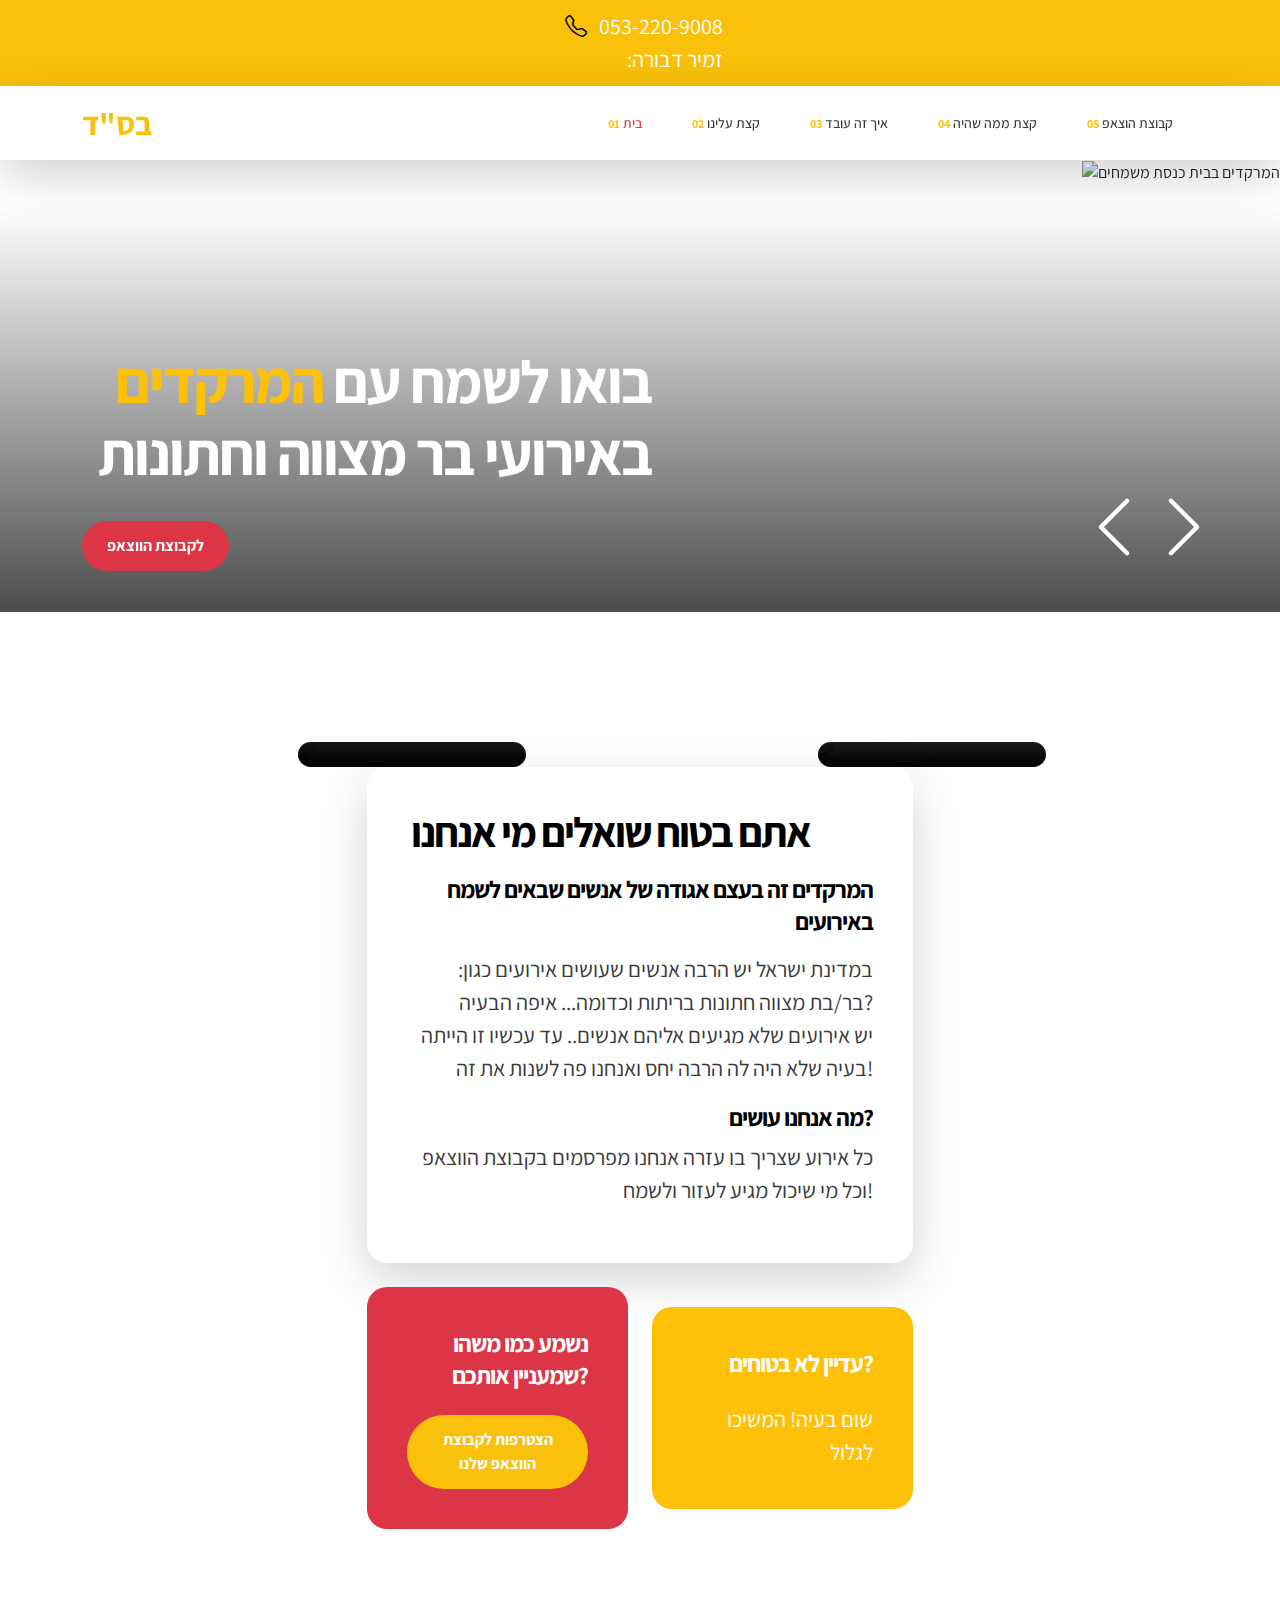
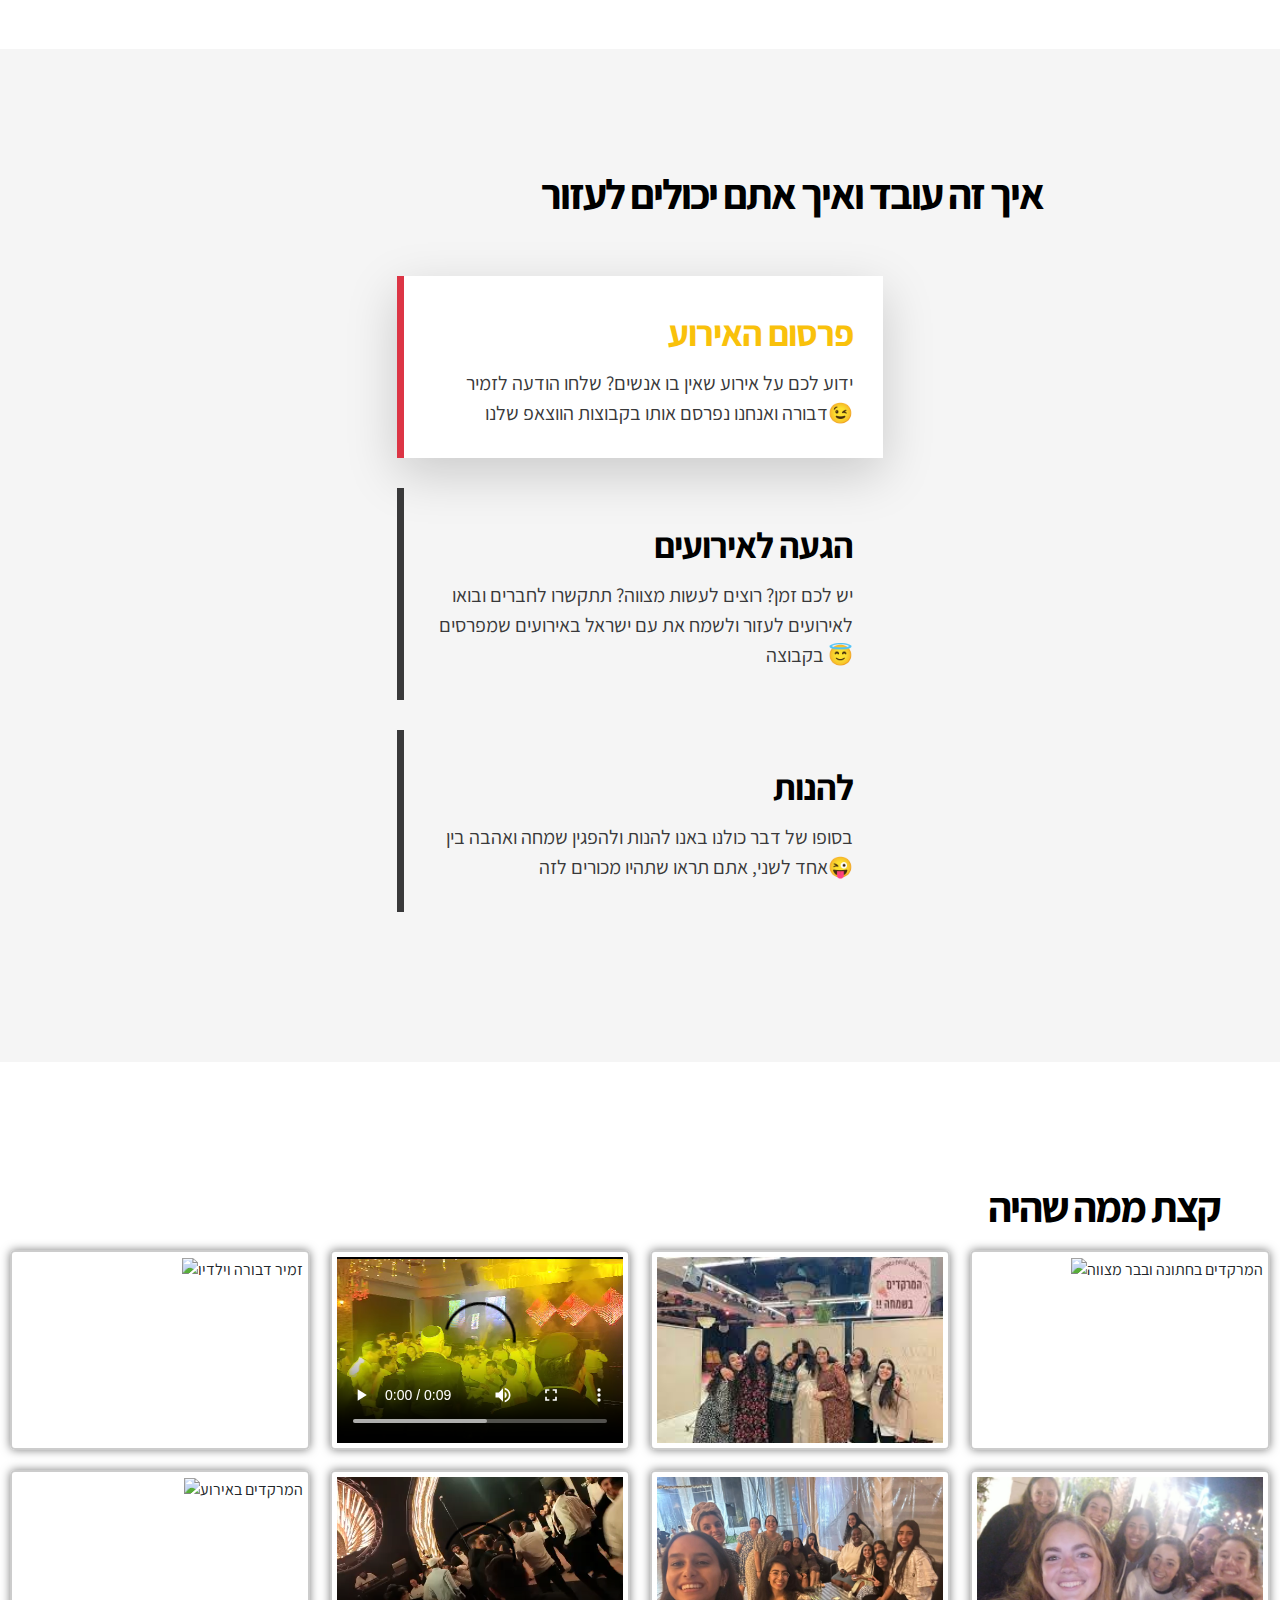
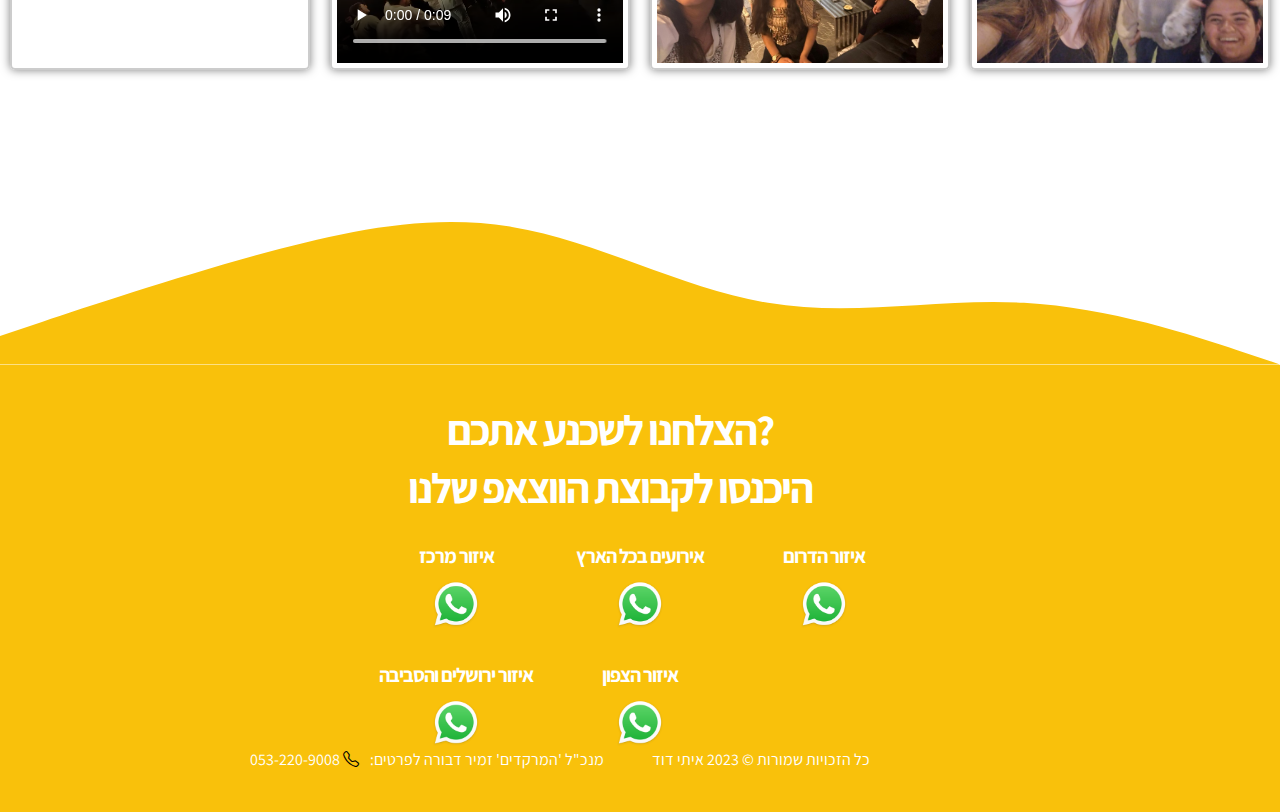
==== commit a28ac2e3: "Add files via upload" ====
--- a/index.html
+++ b/index.html
@@ -48,15 +48,9 @@
                         <p class="text-white mb-0">
                             <a href="tel: +972 53-220-9008" class="text-white">
                                 <i class="bi-telephone site-header-icon me-2"></i>
-                                053-220-9008
+                                053-220-9008 :זמיר דבורה
                             </a>
                         </p>
-                    </div>
-
-                    <div class="col-lg-3 col-md-3 col-12 ms-auto">
-                        <ul class="social-icon">
-                            <li><a href="https://facebook.com/tooplate" class="social-icon-link bi-facebook"></a></li>
-                        </ul>
                     </div>
 
                 </div>
@@ -113,15 +107,16 @@
                                             <h1>בואו לשמח עם <span class="text-warning">המרקדים</span>  באירועי בר מצווה וחתונות</h1>
 
                                             <div class="d-flex align-items-center mt-4">
-                                                <a class="custom-btn btn custom-link" href="#section_2">לקבוצת הווצאפ</a>
+                                                <a class="custom-btn btn custom-link" href="#section_5">לקבוצת הווצאפ</a>
                                             </div>
                                         </div>
                                     </div>
 
                                     <div class="carousel-image-wrap">
-                                        <img src="https://sp-ao.shortpixel.ai/client/to_webp,q_glossy,ret_img,w_2000,h_934/https://www.news08.net/wp-content/uploads/2021/12/%D7%94%D7%9E%D7%A8%D7%A7%D7%93%D7%99%D7%9D-5.jpeg" class="img-fluid carousel-image" alt="">
-                                    </div>
-                                </div>
+                                        <img src="https://sp-ao.shortpixel.ai/client/to_webp,q_glossy,ret_img,w_2000,h_934/https://www.news08.net/wp-content/uploads/2021/12/%D7%94%D7%9E%D7%A8%D7%A7%D7%93%D7%99%D7%9D-5.jpeg" class="img-fluid carousel-image" alt="המרקדים בבית כנסת משמחים">
+                                    </div>
+                                </div>
+                                
 
                                 <div class="carousel-item">
                                     <div class="container position-relative h-100">
@@ -129,13 +124,29 @@
                                             <h1>המרקדים באים <span class="text-warning">לעשות שמח</span></h1>
 
                                             <div class="d-flex align-items-center mt-4">
-                                                <a class="custom-btn btn custom-link" href="#section_2">לקבוצת הווצאפ</a>
+                                                <a class="custom-btn btn custom-link" href="#section_5">לקבוצת הווצאפ</a>
                                             </div>
                                         </div>
                                     </div>
                                     
                                     <div class="carousel-image-wrap">
-                                        <img src=https://sp-ao.shortpixel.ai/client/to_webp,q_glossy,ret_img,w_1600,h_1200/https://www.news08.net/wp-content/uploads/2021/12/%D7%94%D7%9E%D7%A8%D7%A7%D7%93%D7%99%D7%9D.jpeg alt="">
+                                        <img class="img-fluid carousel-image" src="imgs/המרקדיםבנות.jpeg" alt="המרקדים">
+                                    </div>
+                                </div>
+
+                                <div class="carousel-item">
+                                    <div class="container position-relative h-100">
+                                        <div class="carousel-caption d-flex flex-column justify-content-center">
+                                            <h1>המרקדים באים <span class="text-warning">לעשות שמח</span></h1>
+
+                                            <div class="d-flex align-items-center mt-4">
+                                                <a class="custom-btn btn custom-link" href="#section_5">לקבוצת הווצאפ</a>
+                                            </div>
+                                        </div>
+                                    </div>
+                                    
+                                    <div class="carousel-image-wrap">
+                                        <img class="img-fluid carousel-image" src="imgs/המרקדיםבביתכנסת.jpeg" alt="המרקדים">
                                     </div>
                                 </div>
 
@@ -160,17 +171,37 @@
                 <div class="container">
                     <div class="row">
 
-                        <div class="col-lg-6 col-12 mb-5 mb-lg-0">
-                            <div class="about-image-wrap h-100">
-                                <img src="https://www.goitem.co.il/wp-content/uploads/2022/01/7e597155-a8a5-4ad7-bb57-9b8804d3c007-768x1024.jpg" class="img-fluid about-image" alt="">
-
-                                <div class="about-image-info">
-                                    <h4 class="text-white">מעשים טובים</h4>
-
-                                    <p class="text-white mb-0">*המרקדים מחלקים סופגניות בחנוכה בבתי חולים*</p>
-                                </div>
-                            </div>
-                        </div>
+
+                        <div class="scrolling-container">
+                            <div class="scrolling-wrapper">
+
+                                <div class="col-lg-6 col-12 mb-5 mb-lg-0 item">
+                                    <div class="about-image-wrap h-100">
+                                        <img src="https://www.goitem.co.il/wp-content/uploads/2022/01/7e597155-a8a5-4ad7-bb57-9b8804d3c007-768x1024.jpg" class="img-fluid about-image" alt="המרקדים מחלקים סופגניות בחנוכה">
+        
+                                        <div class="about-image-info">
+                                            <h4 class="text-white">מעשים טובים</h4>
+        
+                                            <p class="text-white mb-0">*המרקדים מחלקים סופגניות בחנוכה בבתי חולים*</p>
+                                        </div>
+                                    </div>
+                                </div>
+
+                                <div class="col-lg-6 col-12 mb-5 mb-lg-0 item">
+                                    <div class="about-image-wrap h-100">
+                                        <img src="https://www.goitem.co.il/wp-content/uploads/2022/01/7e597155-a8a5-4ad7-bb57-9b8804d3c007-768x1024.jpg" class="img-fluid about-image" alt="המרקדים מחלקים סופגניות בחנוכה">
+        
+                                        <div class="about-image-info">
+                                            <h4 class="text-white">מעשים טובים</h4>
+        
+                                            <p class="text-white mb-0">*המרקדים מחלקים אוזני אמן בפורים*</p>
+                                        </div>
+                                    </div>
+                                </div>
+
+                            </div>
+                          </div>
+
 
                         <div class="col-lg-6 col-12 d-flex flex-column">
                             <div class="about-thumb bg-white shadow-lg">
@@ -184,7 +215,7 @@
 
                                     <h5>מה אנחנו עושים?</h5>
 
-                                    <p>כל אירוע שצריך בו עזרה מפרסים  <a href="https://www.tooplate.com/contact">בקבוצת הווצאפ</a> וכל מי שיכול מגיע לעזור ולשמח!</p>
+                                    <p>כל אירוע שצריך בו עזרה אנחנו מפרסמים  <a href="https://www.tooplate.com/contact">בקבוצת הווצאפ</a> וכל מי שיכול מגיע לעזור ולשמח!</p>
                                 </div>
                             </div>
 
@@ -233,7 +264,7 @@
                                     <button class="nav-link active" id="nav-business-tab" data-bs-toggle="tab" data-bs-target="#nav-business" type="button" role="tab" aria-controls="nav-business" aria-selected="true">
                                         <h3>פרסום האירוע</h3>
 
-                                        <span>מכירים אירוע שאין בו אנשים/חסר דברים? כל מה שאתם צריכים לעשות זה לפרסם בקבוצת הווצאפ עם מיקום ותאריך והשאר יעשה &#128521;</span>
+                                        <span>ידוע לכם על אירוע שאין בו אנשים? שלחו הודעה <a href="tel: +972 53-220-9008"> לזמיר דבורה </a>ואנחנו נפרסם אותו בקבוצות הווצאפ שלנו&#128521;</span>
                                     </button>
 
                                     <button class="nav-link" id="nav-strategy-tab" data-bs-toggle="tab" data-bs-target="#nav-strategy" type="button" role="tab" aria-controls="nav-strategy" aria-selected="false">
@@ -308,6 +339,12 @@
                         <div class="gallery-item">
                             <img src="https://sp-ao.shortpixel.ai/client/to_webp,q_glossy,ret_img,w_1200,h_872/https://www.news08.net/wp-content/uploads/2021/12/%D7%94%D7%9E%D7%A8%D7%A7%D7%93%D7%99%D7%9D1.jpeg" alt="זמיר דבורה וילדיו">
                         </div>
+
+                        <div class="gallery-item">
+                            <video controls>
+                                <source src="imgs/המרקדיםרוקדים2.mp4" type="video/mp4">
+                            </video>
+                        </div>
                         <div class="gallery-item">
                             <img src="[data-uri]" alt="המרקדים בנות">
                         </div>
@@ -317,6 +354,20 @@
                         <div class="gallery-item">
                             <img src="https://sp-ao.shortpixel.ai/client/to_webp,q_glossy,ret_img,w_1600,h_1200/https://www.news08.net/wp-content/uploads/2021/12/%D7%94%D7%9E%D7%A8%D7%A7%D7%93%D7%99%D7%9D-4.jpeg" alt="המרקדים באירוע">
                         </div>
+                        <div class="gallery-item">
+                            <video controls>
+                                <source src="imgs/המרקדיםרוקדים.mp4" type="video/mp4">
+                            </video>
+                                
+                        </div>
+
+                        <div class="gallery-item">
+                            <img src="imgs/המרקדיםבנות2.jpeg" alt="המרקדים באירוע">
+                        </div> 
+
+                        <div class="gallery-item">
+                            <img src="imgs/המרקדיםבנות3.jpeg" alt="המרקדים באירוע">
+                        </div> 
                     </div>
                 </div>
             </section>
@@ -334,36 +385,78 @@
                     <div class="contact">
                         <h2 id="wh">הצלחנו לשכנע אתכם?</h2>
                         <div id="mm">
-                            <img src="images/Whatsapp-chat-png.png" alt="קבוצת הווצאפ של המרקדים">
                             <h2 id="wh">היכנסו לקבוצת הווצאפ שלנו</h2>
                         </div>
+
+                        <div class="wa-li">
+
+                            <div class="wa-ob">
+                                <a href="https://chat.whatsapp.com/LkYjheomBjRECCQCeVBBnh">
+                                    <h4 id="wh">איזור מרכז</h4>
+                                    <img src="images/WhatsApp_icon.png" alt="קבוצת הווצאפ של המרקדים אזור מרכז">
+                                </a>
+                            </div>
+                            
+                            <div class="wa-ob">
+                                <a href="https://chat.whatsapp.com/HIqxoV5I5QhDX5FjDhtc3Q">
+                                    <h4 id="wh">אירועים בכל הארץ</h4>
+                                    <img src="images/WhatsApp_icon.png" alt="קבוצת הווצאפ של המרקדים אירועים בכל הארץ">
+                                </a>
+                            </div>
+
+                            <div class="wa-ob">
+                                <a href="https://chat.whatsapp.com/EwFSbsWwb7zEahZrKACDUV">
+                                    <h4 id="wh">איזור הדרום</h4>
+                                    <img src="images/WhatsApp_icon.png" alt="קבוצת הווצאפ של המרקדים אזור הדרום">
+                                </a>
+                            </div>
+                            
+                            <div class="wa-ob">
+                                <a href="https://chat.whatsapp.com/LmibYuyYsMYFuKpbdufp88">
+                                    <h4 id="wh">איזור ירושלים והסביבה</h4>
+                                    <img src="images/WhatsApp_icon.png" alt="קבוצת הווצאפ של המרקדים אזור ירושלים והסביבה">
+                                </a>
+                            </div>
+                            
+                            <div class="wa-ob">
+                                <a href="https://chat.whatsapp.com/JUfQHdgiQz1Cy1CE998Ym3">
+                                    <h4 id="wh">איזור הצפון</h4>
+                                    <img src="images/WhatsApp_icon.png" alt="קבוצת הווצאפ של המרקדים אזור הצפון">
+                                </a>
+                            </div>
+
+                        </div>
+
                     </div>
                         
+                    
+                    <div class="col-lg-6 col-12">
+                        <p class="copyright-text mb-0 me-4">מנכ"ל 'המרקדים' זמיר דבורה לפרטים: <a href="tel: +972 53-220-9008" class="text-white">
+                            <i class="bi-telephone site-header-icon me-2"></i>
+                            053-220-9008
+                        </a></p>
+                    </div>
+                    
                     <div class="col-lg-6 col-12">
                         <div class="site-footer-wrap d-flex align-items-center">
                             <p class="copyright-text mb-0 me-4">כל הזכויות שמורות © 2023 איתי דוד</p>
-
+            <!-- 
                             <ul class="social-icon">
                                 <li><a href="https://facebook.com/tooplate" class="social-icon-link bi-facebook"></a></li>
-
+            
                                 <li><a href="https://pinterest.com/tooplate" class="social-icon-link bi-pinterest"></a></li>
-    
+            
                                 <li><a href="https://twitter.com/minthu" class="social-icon-link bi-twitter"></a></li>
-    
+            
                                 <li><a href="https://www.youtube.com/tooplate" class="social-icon-link bi-youtube"></a></li>
-                            </ul>
+                            </ul> -->
                             
                         </div>
                     </div>
-                    
-                    <div class="col-lg-6 col-12">
-                    	<p class="copyright-text mb-0 me-4">מנכ"ל 'המרקדים' זמיר דבורה לפרטים: 0512345678</p>
-                    </div>
-
                 </div>
             </div>
         </footer>
-
+        
         <!-- JAVASCRIPT FILES -->
         <script src="js/jquery.min.js"></script>
         <script src="js/bootstrap.min.js"></script>
--- a/css/tooplate-waso-strategy.css
+++ b/css/tooplate-waso-strategy.css
@@ -375,7 +375,7 @@
 -----------------------------------------*/
 .hero {
   position: relative;
-  height: calc(100vh - 133px);
+  height: calc(65vh - 133px);
 }
 
 .section-hero {
@@ -756,6 +756,10 @@
   color: var(--primary-color);
 }
 
+.about-info h2 {
+  text-align: center;
+}
+
 
 /*---------------------------------------
   RESPONSIVE STYLES               
@@ -857,6 +861,7 @@
   .site-footer {
     text-align: center;
   }
+
 }
 
 @media screen and (max-width: 480px) {
@@ -910,5 +915,14 @@
   .copyright-text {
     padding-bottom: 10px;
   }
-}
-
+
+  .carousel {
+    height: 300px;
+    margin-bottom: 0;
+  }
+
+  .about {
+    margin-top: 0;
+  }
+}
+
--- a/css/more.css
+++ b/css/more.css
@@ -36,7 +36,7 @@
     box-sizing: border-box;
 }
 
-.gallery-item img {
+.gallery-item img, video {
     width: 100%;
     height: 100%;
     object-fit: cover;
@@ -72,4 +72,82 @@
 #mm img {
     width: 130px;
     cursor: pointer;
-}+}
+
+
+.scrolling-container {
+    width: 700px;
+    overflow-x: scroll;
+  }
+  
+  .scrolling-wrapper {
+    display: flex;
+  }
+  
+  .item {
+    margin: 10px;
+    color: #fff;
+    display: flex;
+    justify-content: center;
+    align-items: center;
+  }
+
+  .row {
+    display: flex;
+    justify-content: center;
+    align-items: center;
+  }
+
+
+  @media (max-width: 768px) {
+    .item {
+        width: 300px;
+    }
+}
+
+@media ((min-width: 769px) and  (max-width: 1000px)) {
+    .item {
+        width: 400px;
+    }
+
+    .scrolling-container {
+        width: 1000px;
+        overflow-x: scroll;
+    }
+}
+
+@media (min-width: 1001px) {
+    .item {
+        width: 500px;
+    }
+
+    .scrolling-container {
+        width: 1000px;
+        overflow-x: scroll;
+    }
+}
+
+
+.wa-li {
+    display: grid;
+    grid-template-columns: 1fr 1fr 1fr;
+    grid-gap: 30px;
+    margin-top: 20px;
+}
+
+.wa-ob a {
+    display: flex;
+    flex-direction: column;
+    align-items: center;
+    justify-content: center;
+}
+
+.wa-ob h4 {
+    font-size: 20px;
+}
+
+.wa-ob img{
+    width: 50px;
+}
+  
+
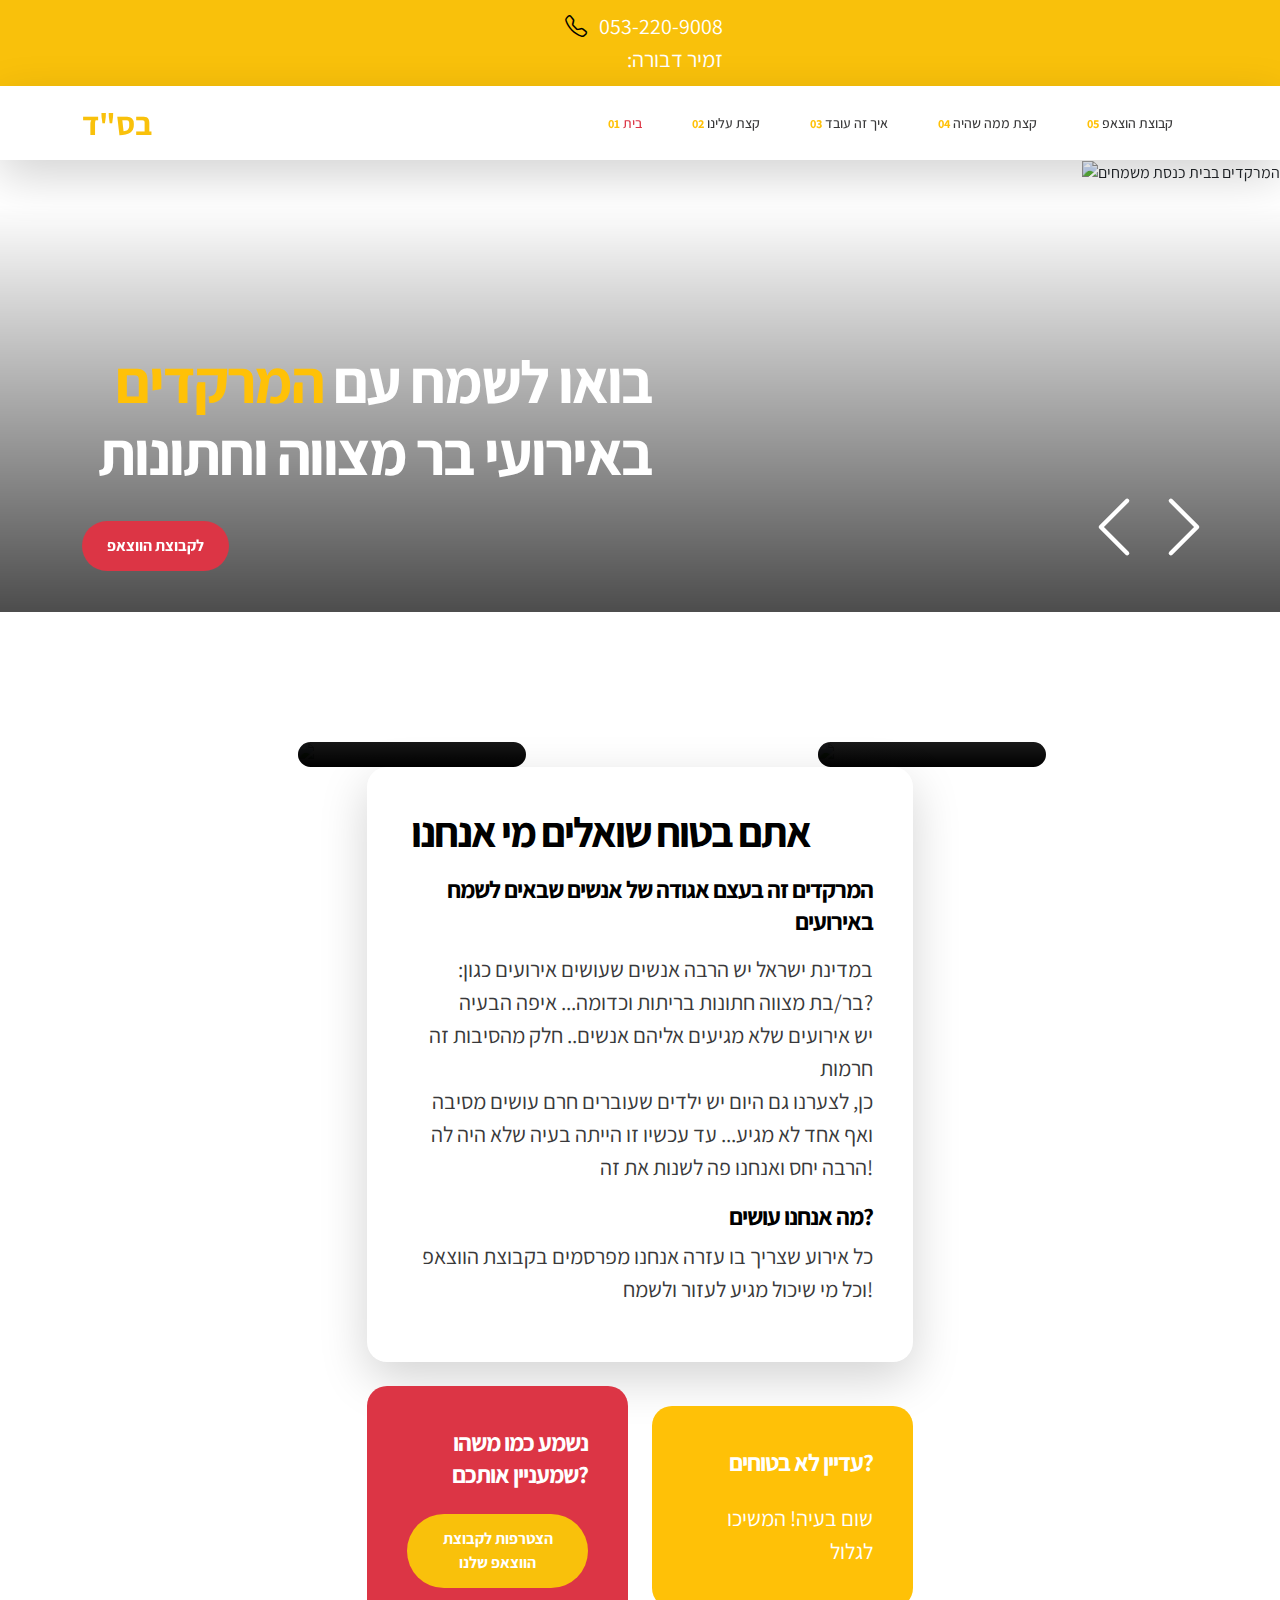
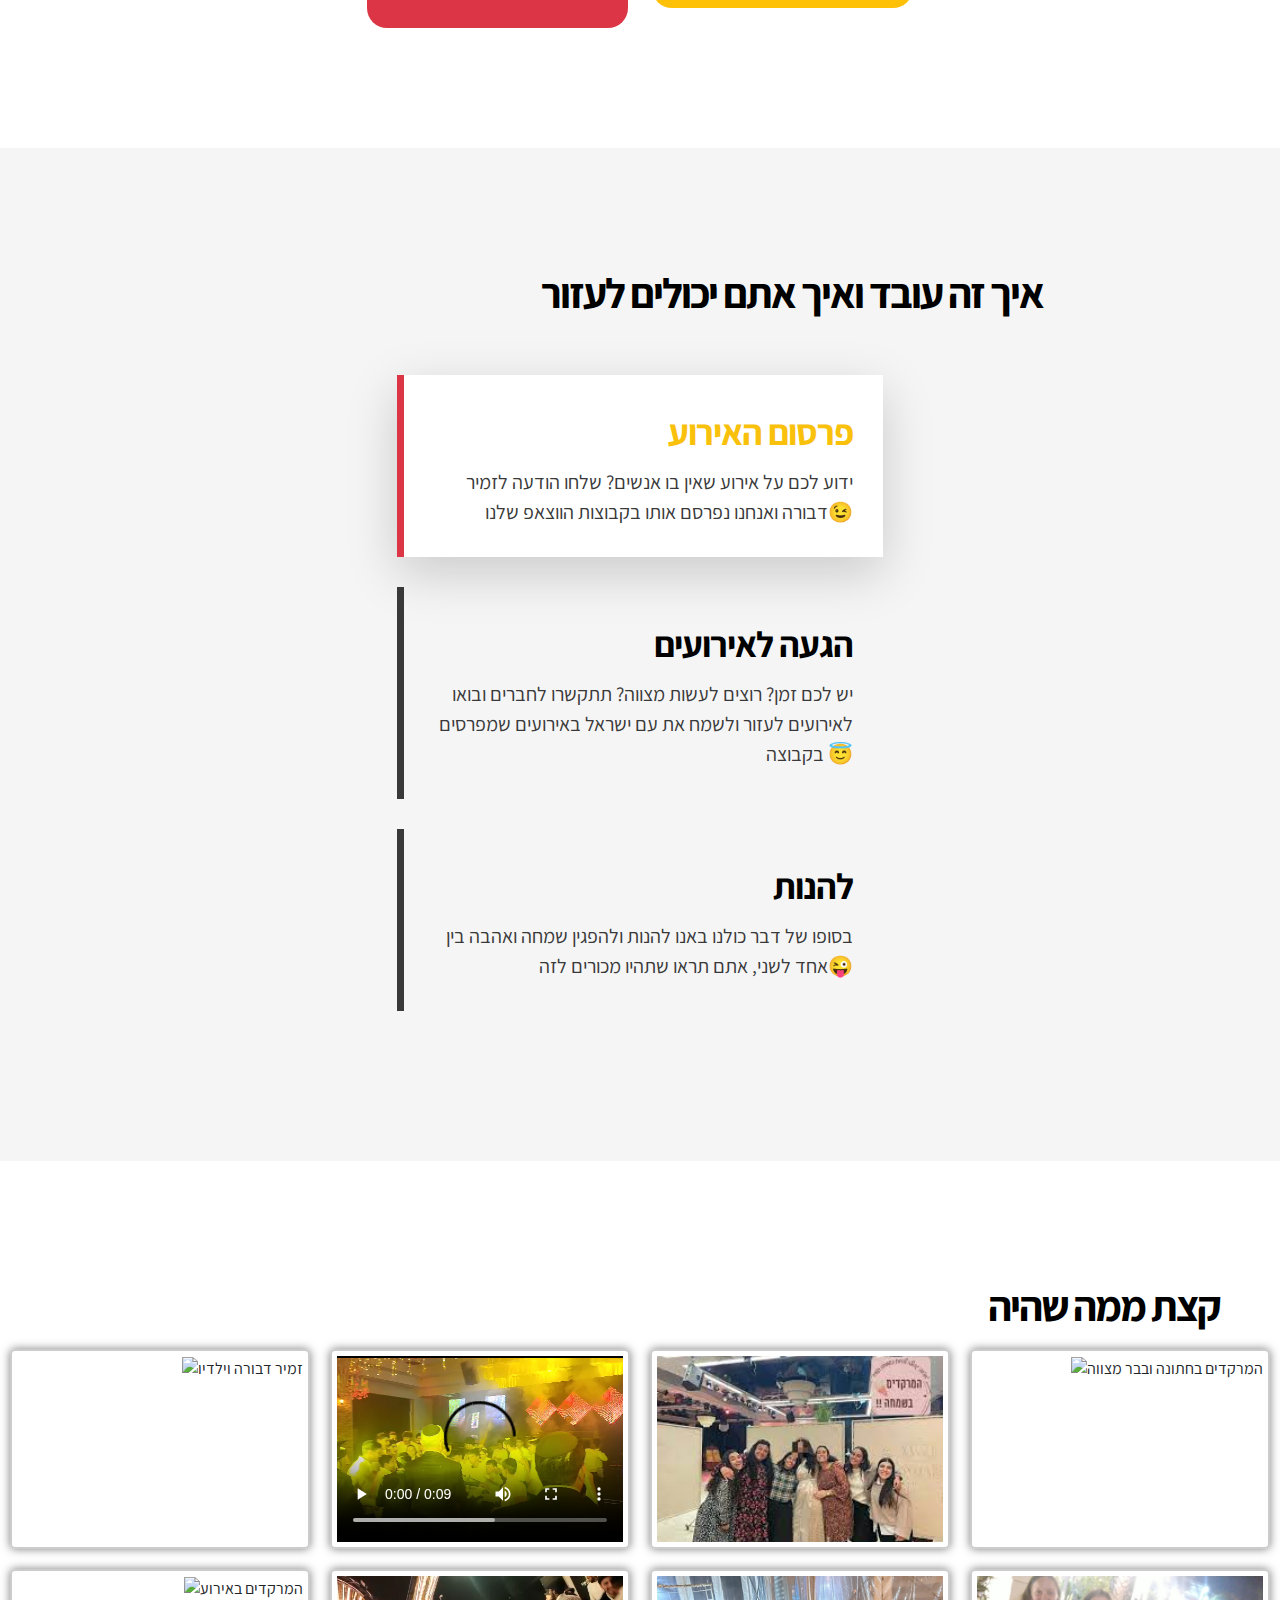
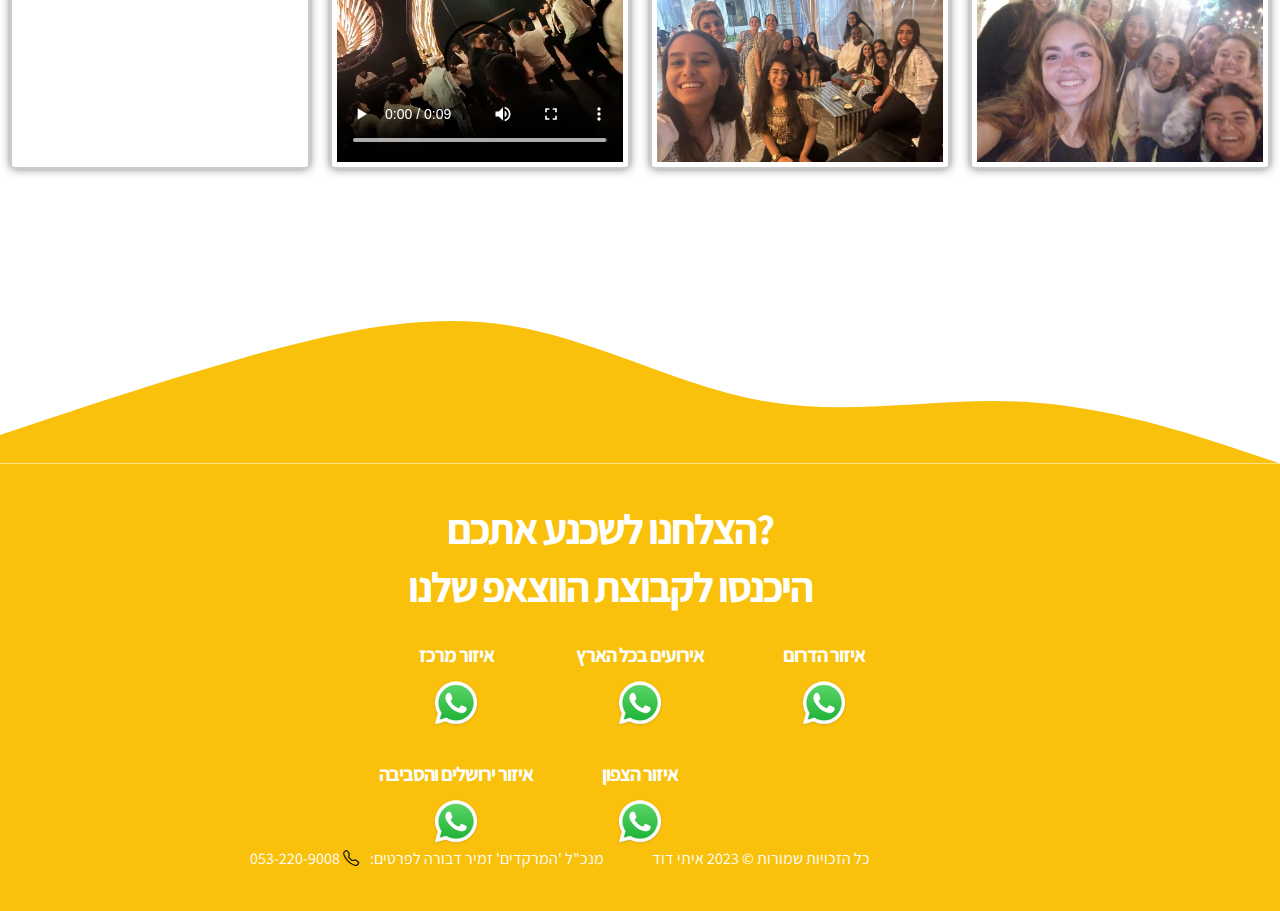
==== commit 18b84032: "Add files via upload" ====
--- a/index.html
+++ b/index.html
@@ -211,7 +211,7 @@
 
                                     <h5 class="mb-3">המרקדים זה בעצם אגודה של אנשים שבאים לשמח באירועים</h5>
 
-                                    <p>במדינת ישראל יש הרבה אנשים שעושים אירועים כגון: בר/בת מצווה חתונות בריתות וכדומה... איפה הבעיה?<br> יש אירועים שלא מגיעים אליהם אנשים.. עד עכשיו זו הייתה בעיה שלא היה לה הרבה יחס ואנחנו פה לשנות את זה!</p>
+                                    <p>במדינת ישראל יש הרבה אנשים שעושים אירועים כגון: בר/בת מצווה חתונות בריתות וכדומה... איפה הבעיה?<br> יש אירועים שלא מגיעים אליהם אנשים.. חלק מהסיבות זה חרמות <br> כן, לצערנו גם היום יש ילדים שעוברים חרם עושים מסיבה ואף אחד לא מגיע... עד עכשיו זו הייתה בעיה שלא היה לה הרבה יחס ואנחנו פה לשנות את זה!</p>
 
                                     <h5>מה אנחנו עושים?</h5>
 
@@ -226,7 +226,7 @@
                                         <div class="about-info">
                                             <h5 class="text-white mb-4">נשמע כמו משהו שמעניין אותכם?</h5>
 
-                                            <a class="custom-btn btn custom-bg-primary" href="#section_3">הצטרפות לקבוצת הווצאפ שלנו</a>
+                                            <a class="custom-btn btn custom-bg-primary" href="#section_5">הצטרפות לקבוצת הווצאפ שלנו</a>
                                         </div>
                                     </div>
                                 </div>
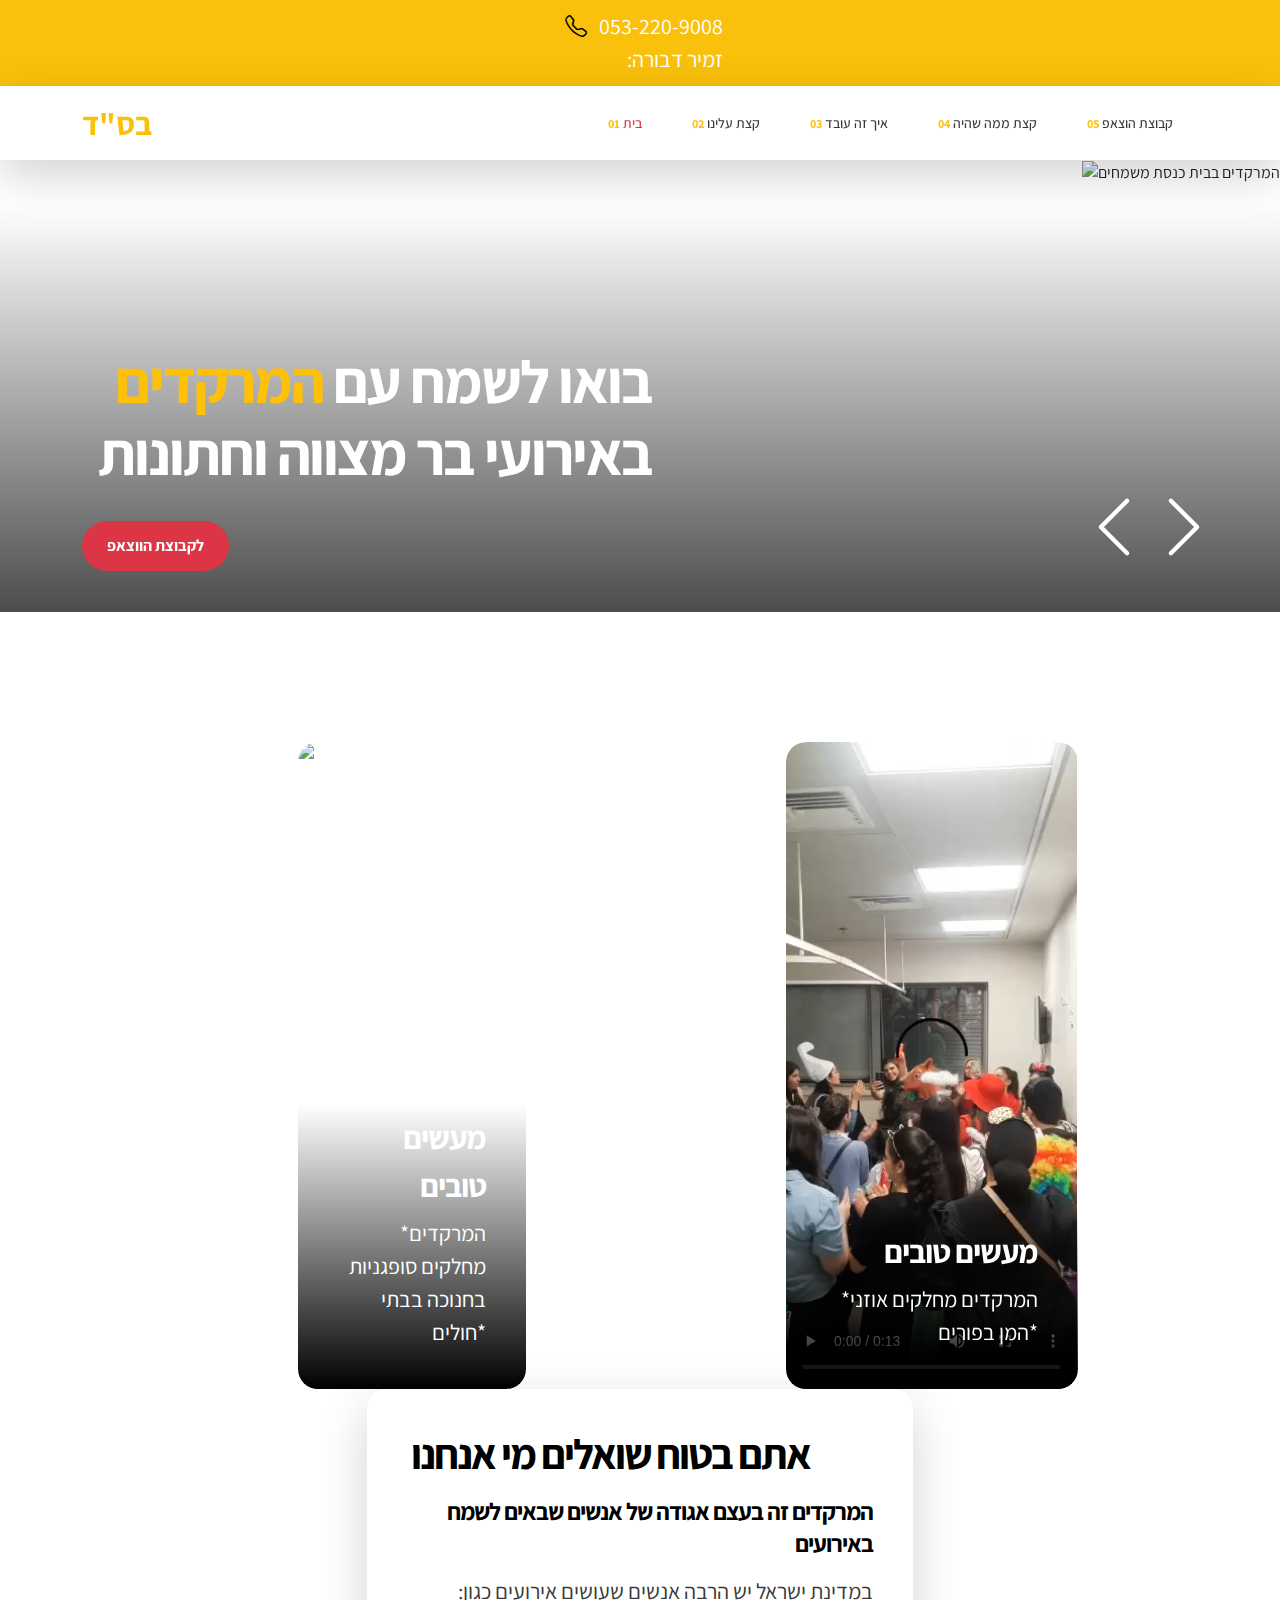
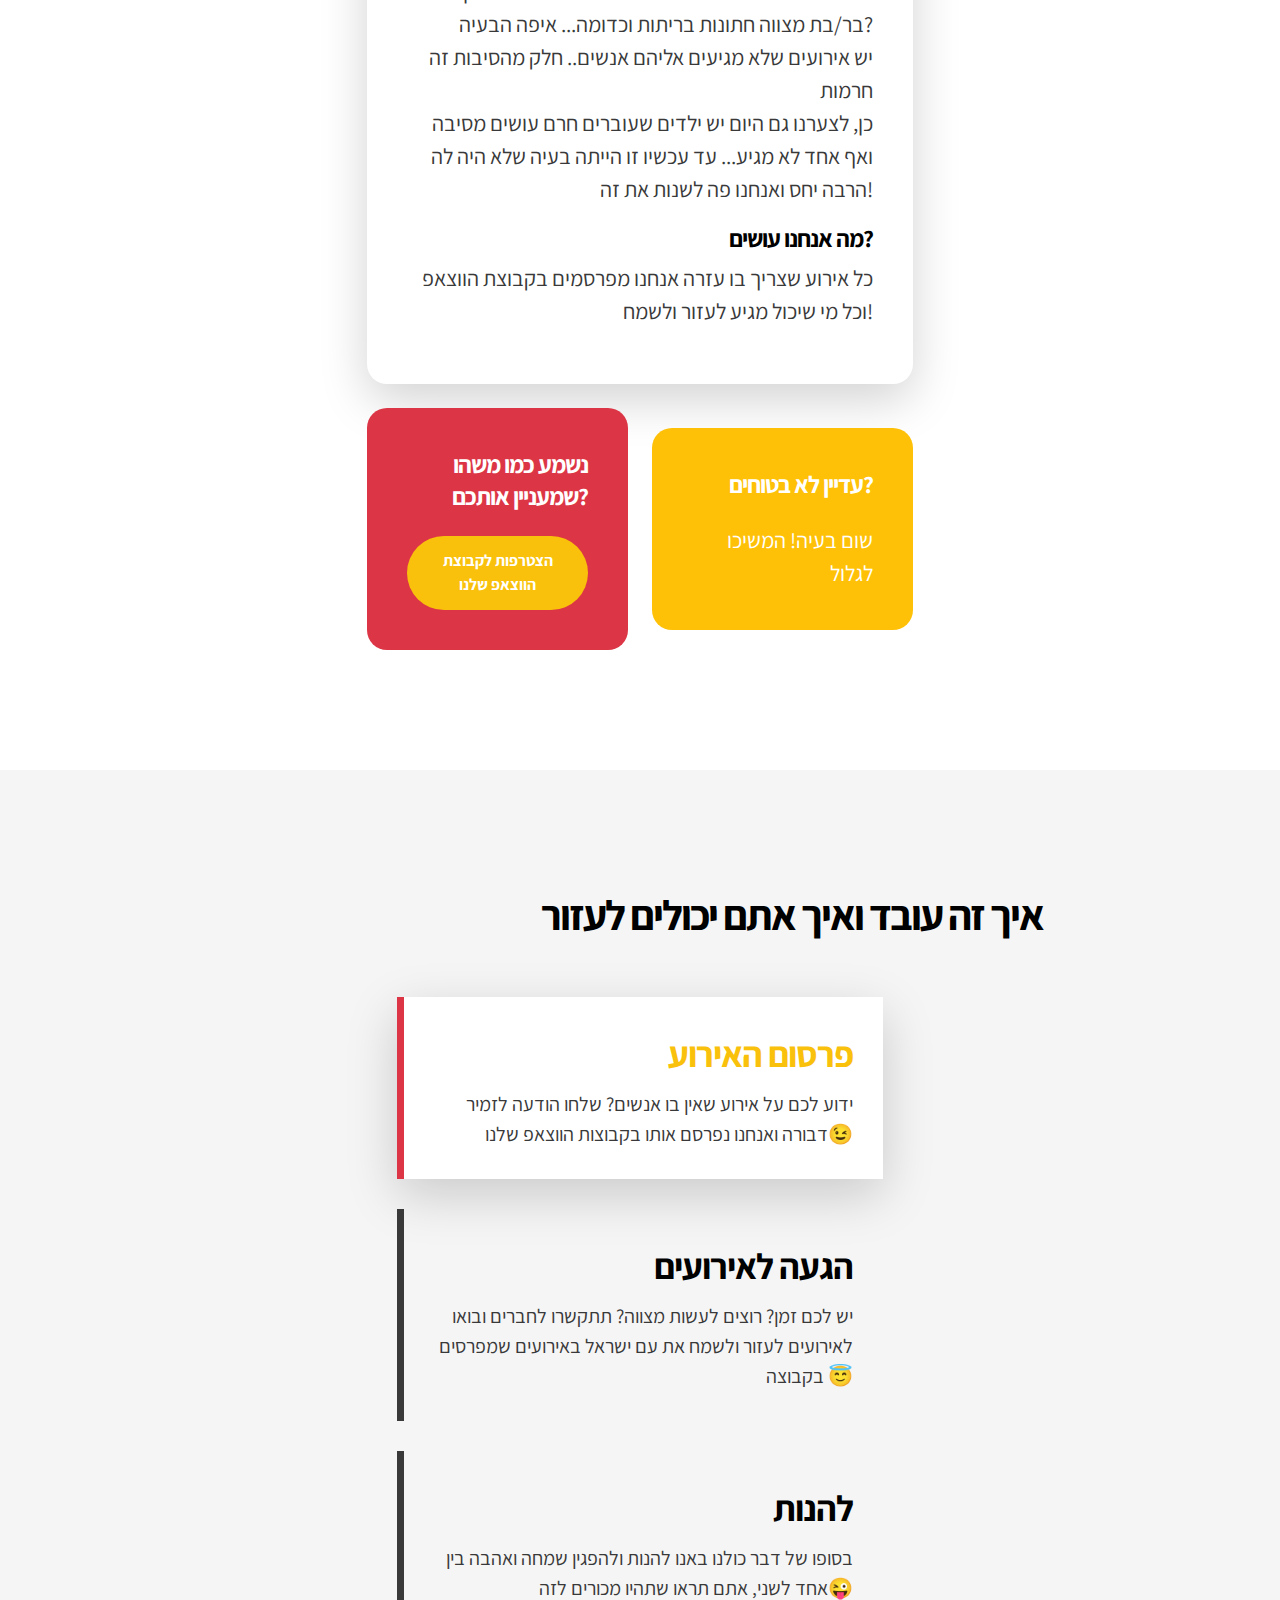
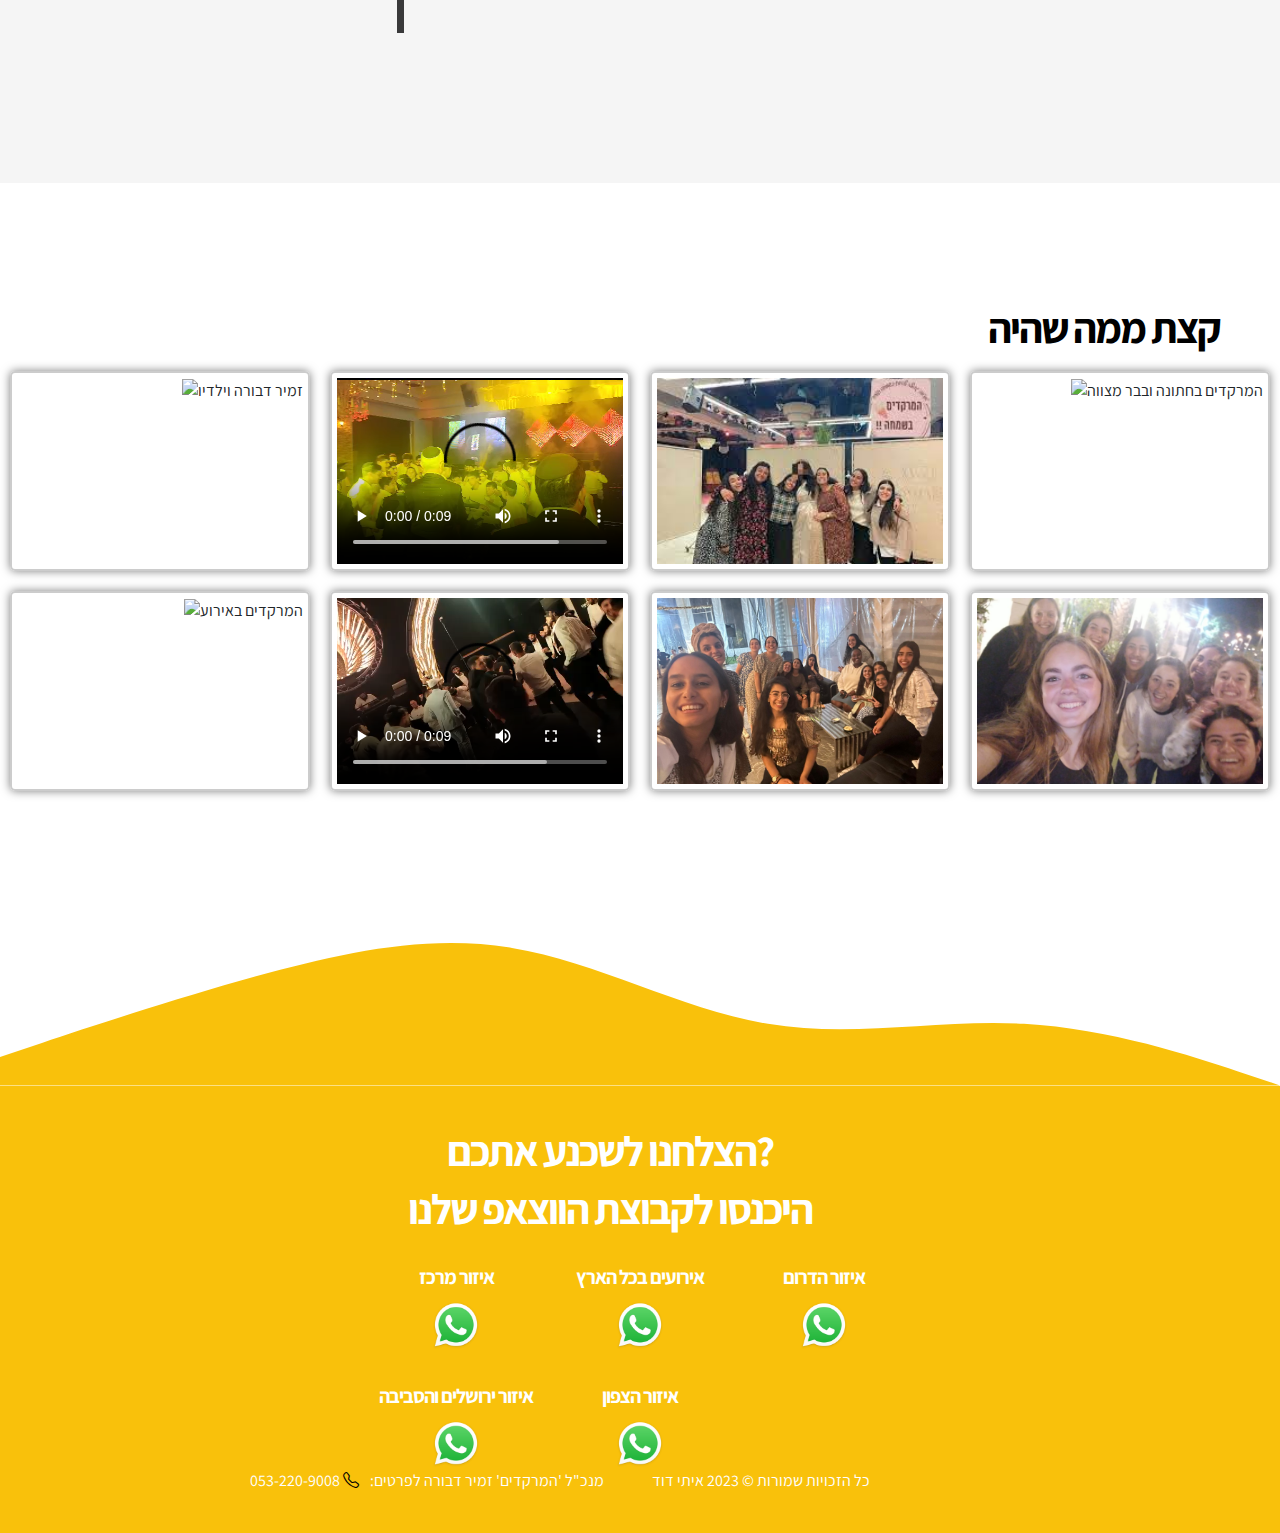
==== commit e247a623: "Add files via upload" ====
--- a/index.html
+++ b/index.html
@@ -4,8 +4,8 @@
         <meta charset="utf-8">
         <meta name="viewport" content="width=device-width, initial-scale=1">
 
-        <meta name="description" content="">
-        <meta name="author" content="Tooplate">
+        <meta name="description" content="המרקדים">
+        <meta name="author" content="איתי דוד">
 
         <title>המרקדים</title>
 
@@ -189,12 +189,15 @@
 
                                 <div class="col-lg-6 col-12 mb-5 mb-lg-0 item">
                                     <div class="about-image-wrap h-100">
-                                        <img src="https://www.goitem.co.il/wp-content/uploads/2022/01/7e597155-a8a5-4ad7-bb57-9b8804d3c007-768x1024.jpg" class="img-fluid about-image" alt="המרקדים מחלקים סופגניות בחנוכה">
+
+                                        <video class="img-fluid about-image" controls>
+                                            <source src="imgs/המרקדיםפורים.mp4" type="video/mp4">
+                                        </video>            
         
                                         <div class="about-image-info">
                                             <h4 class="text-white">מעשים טובים</h4>
         
-                                            <p class="text-white mb-0">*המרקדים מחלקים אוזני אמן בפורים*</p>
+                                            <p class="text-white mb-0">*המרקדים מחלקים אוזני המן בפורים*</p>
                                         </div>
                                     </div>
                                 </div>
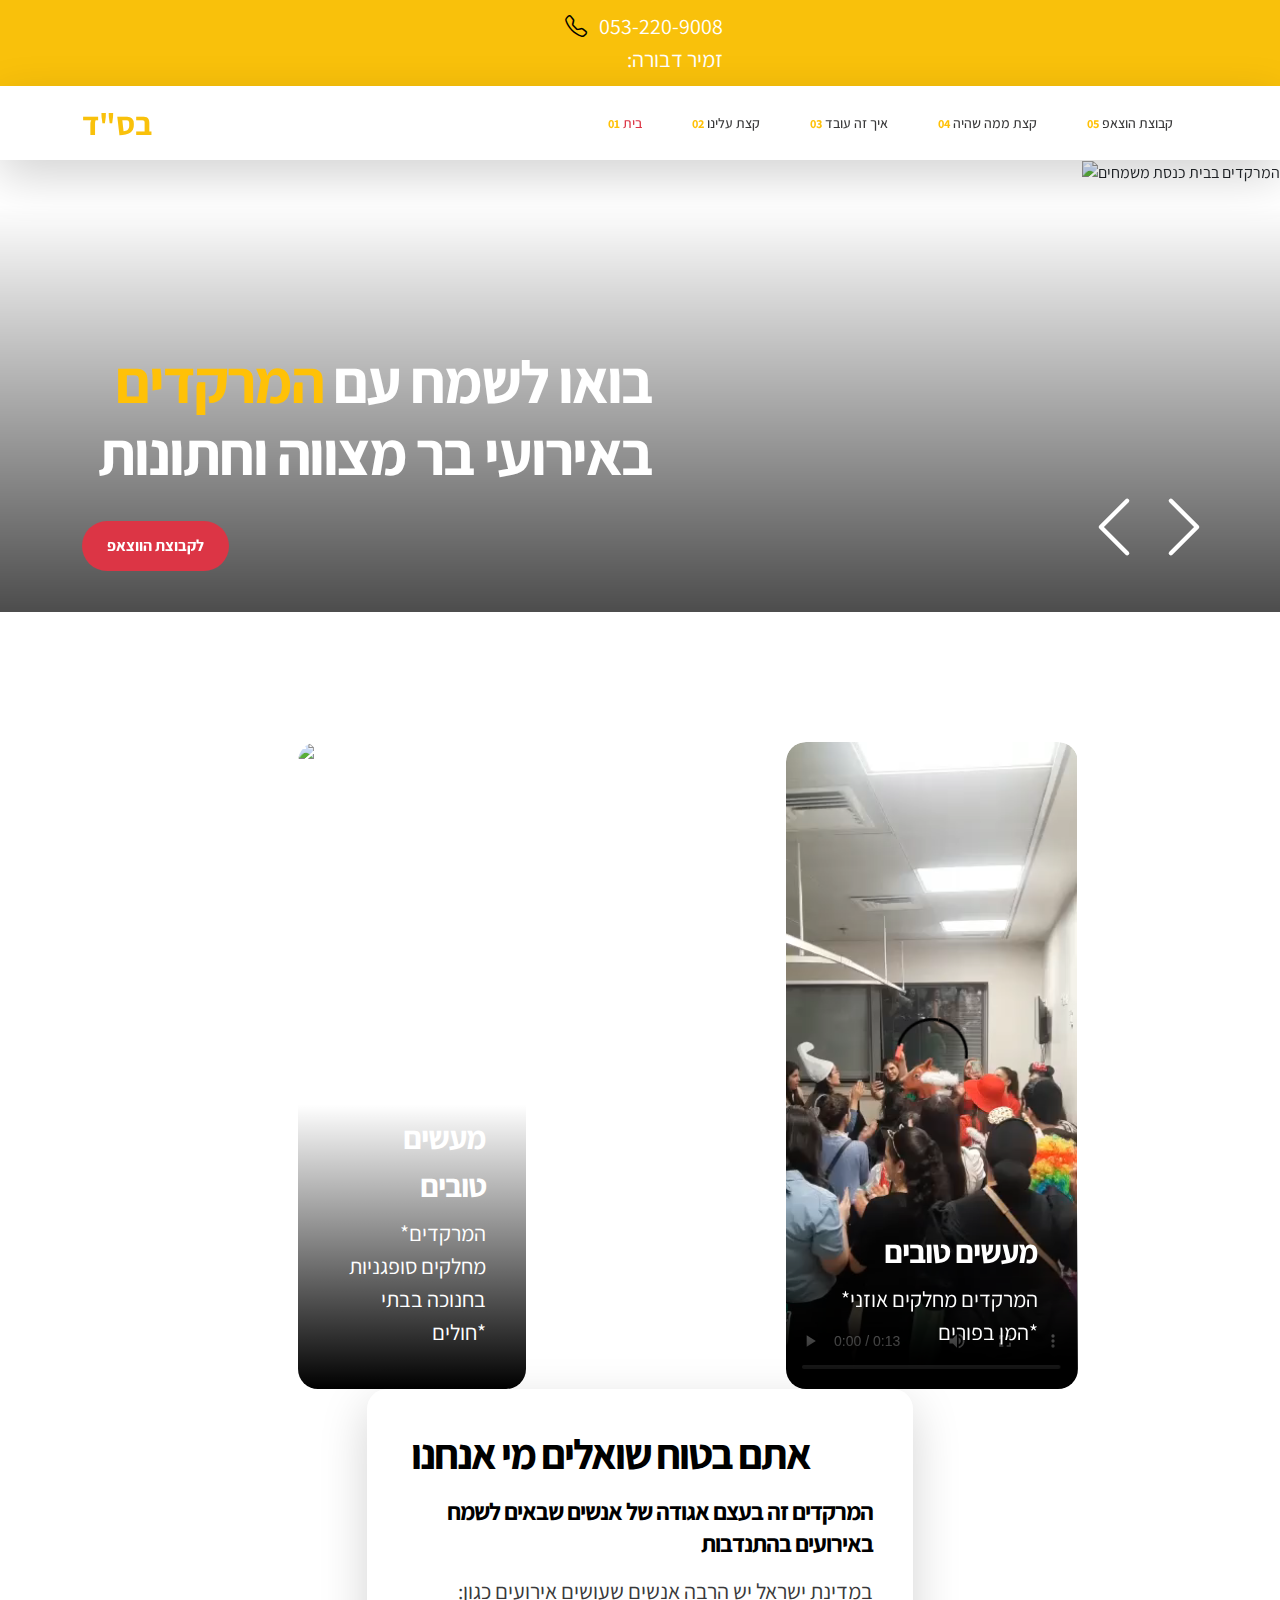
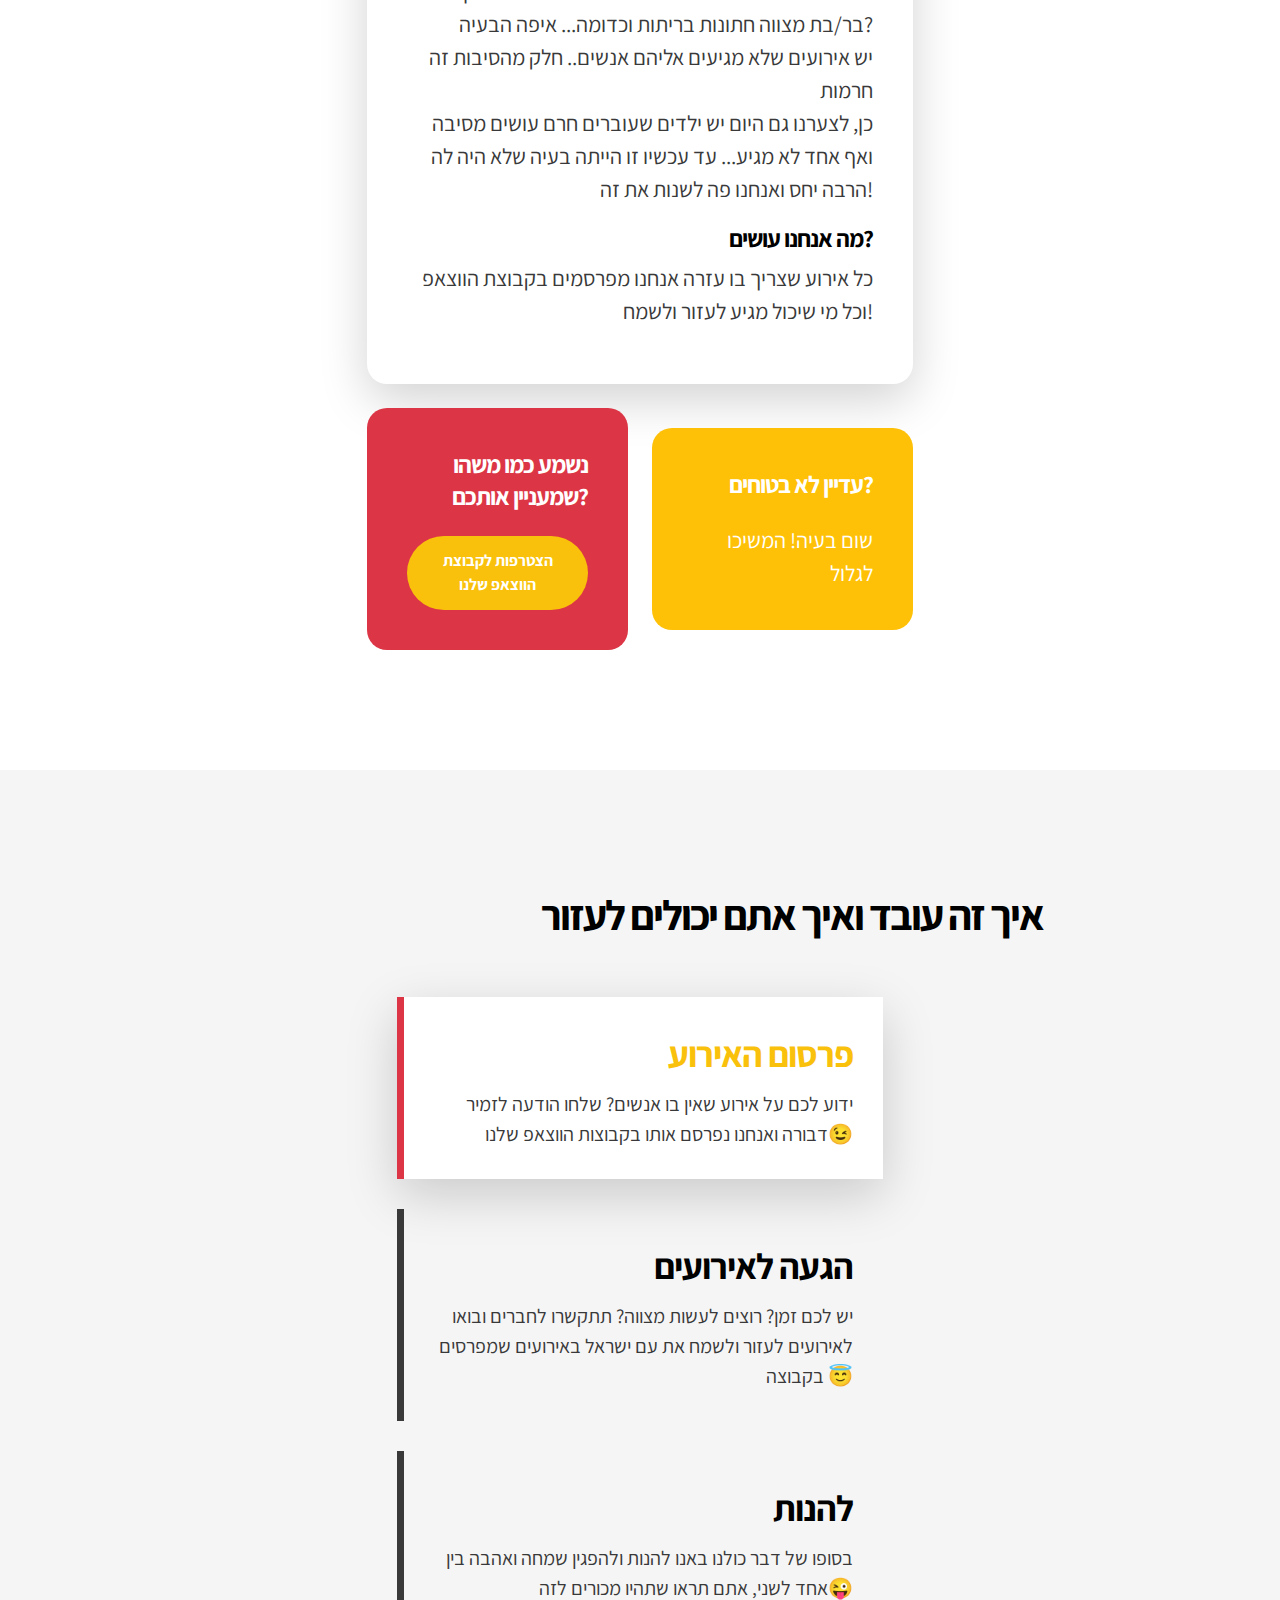
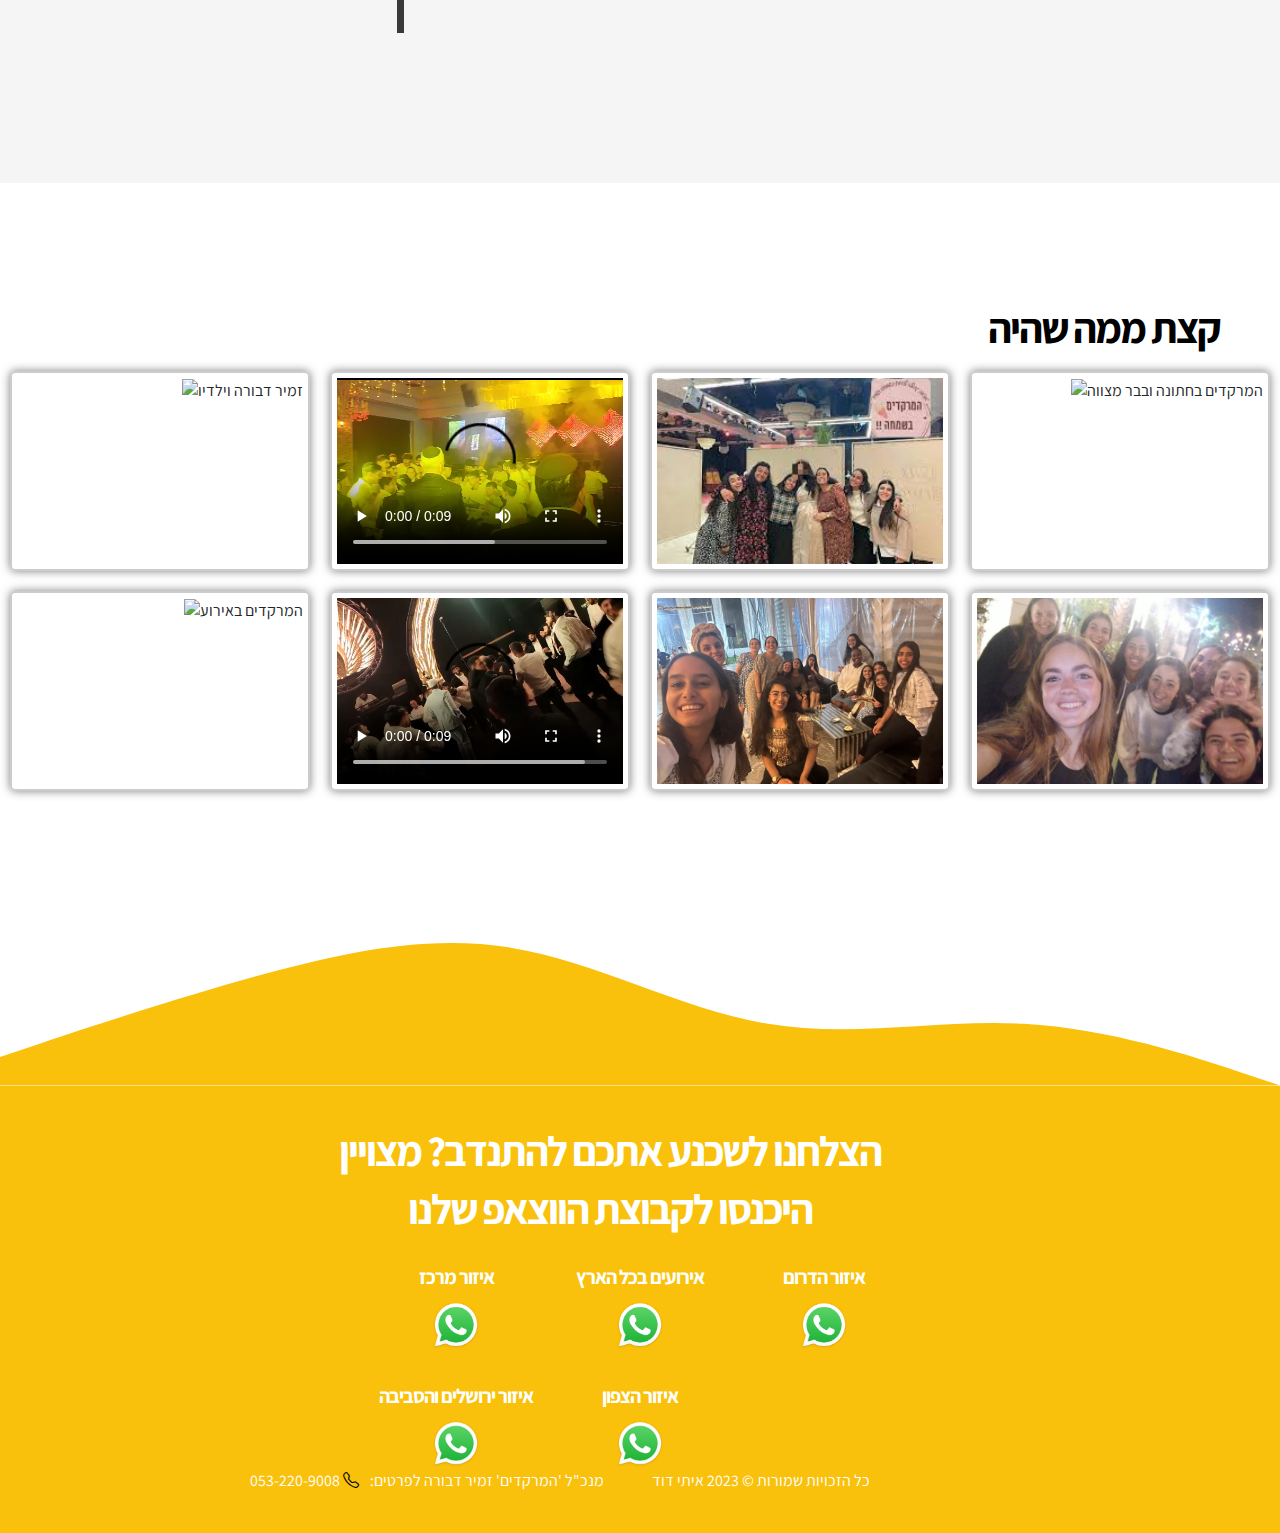
==== commit be7250f8: "Add files via upload" ====
--- a/index.html
+++ b/index.html
@@ -7,7 +7,10 @@
         <meta name="description" content="המרקדים">
         <meta name="author" content="איתי דוד">
 
+        <link rel="shortcut icon" type="image/x-icon" href="imgs/title.jpg" />
+
         <title>המרקדים</title>
+        
 
         <!-- CSS FILES -->
         <link rel="preconnect" href="https://fonts.googleapis.com">
@@ -212,7 +215,7 @@
                                 <div class="about-info">
                                     <h2 class="mb-3">אתם בטוח שואלים מי אנחנו</h2>
 
-                                    <h5 class="mb-3">המרקדים זה בעצם אגודה של אנשים שבאים לשמח באירועים</h5>
+                                    <h5 class="mb-3">המרקדים זה בעצם אגודה של אנשים שבאים לשמח באירועים בהתנדבות</h5>
 
                                     <p>במדינת ישראל יש הרבה אנשים שעושים אירועים כגון: בר/בת מצווה חתונות בריתות וכדומה... איפה הבעיה?<br> יש אירועים שלא מגיעים אליהם אנשים.. חלק מהסיבות זה חרמות <br> כן, לצערנו גם היום יש ילדים שעוברים חרם עושים מסיבה ואף אחד לא מגיע... עד עכשיו זו הייתה בעיה שלא היה לה הרבה יחס ואנחנו פה לשנות את זה!</p>
 
@@ -386,7 +389,7 @@
             <div class="container">
                 <div class="row">
                     <div class="contact">
-                        <h2 id="wh">הצלחנו לשכנע אתכם?</h2>
+                        <h2 id="wh">הצלחנו לשכנע אתכם להתנדב? מצויין</h2>
                         <div id="mm">
                             <h2 id="wh">היכנסו לקבוצת הווצאפ שלנו</h2>
                         </div>
--- a/css/tooplate-waso-strategy.css
+++ b/css/tooplate-waso-strategy.css
@@ -839,7 +839,6 @@
   }
 
   .about-image {
-    height: auto;
     margin-bottom: 24px;
   }
 
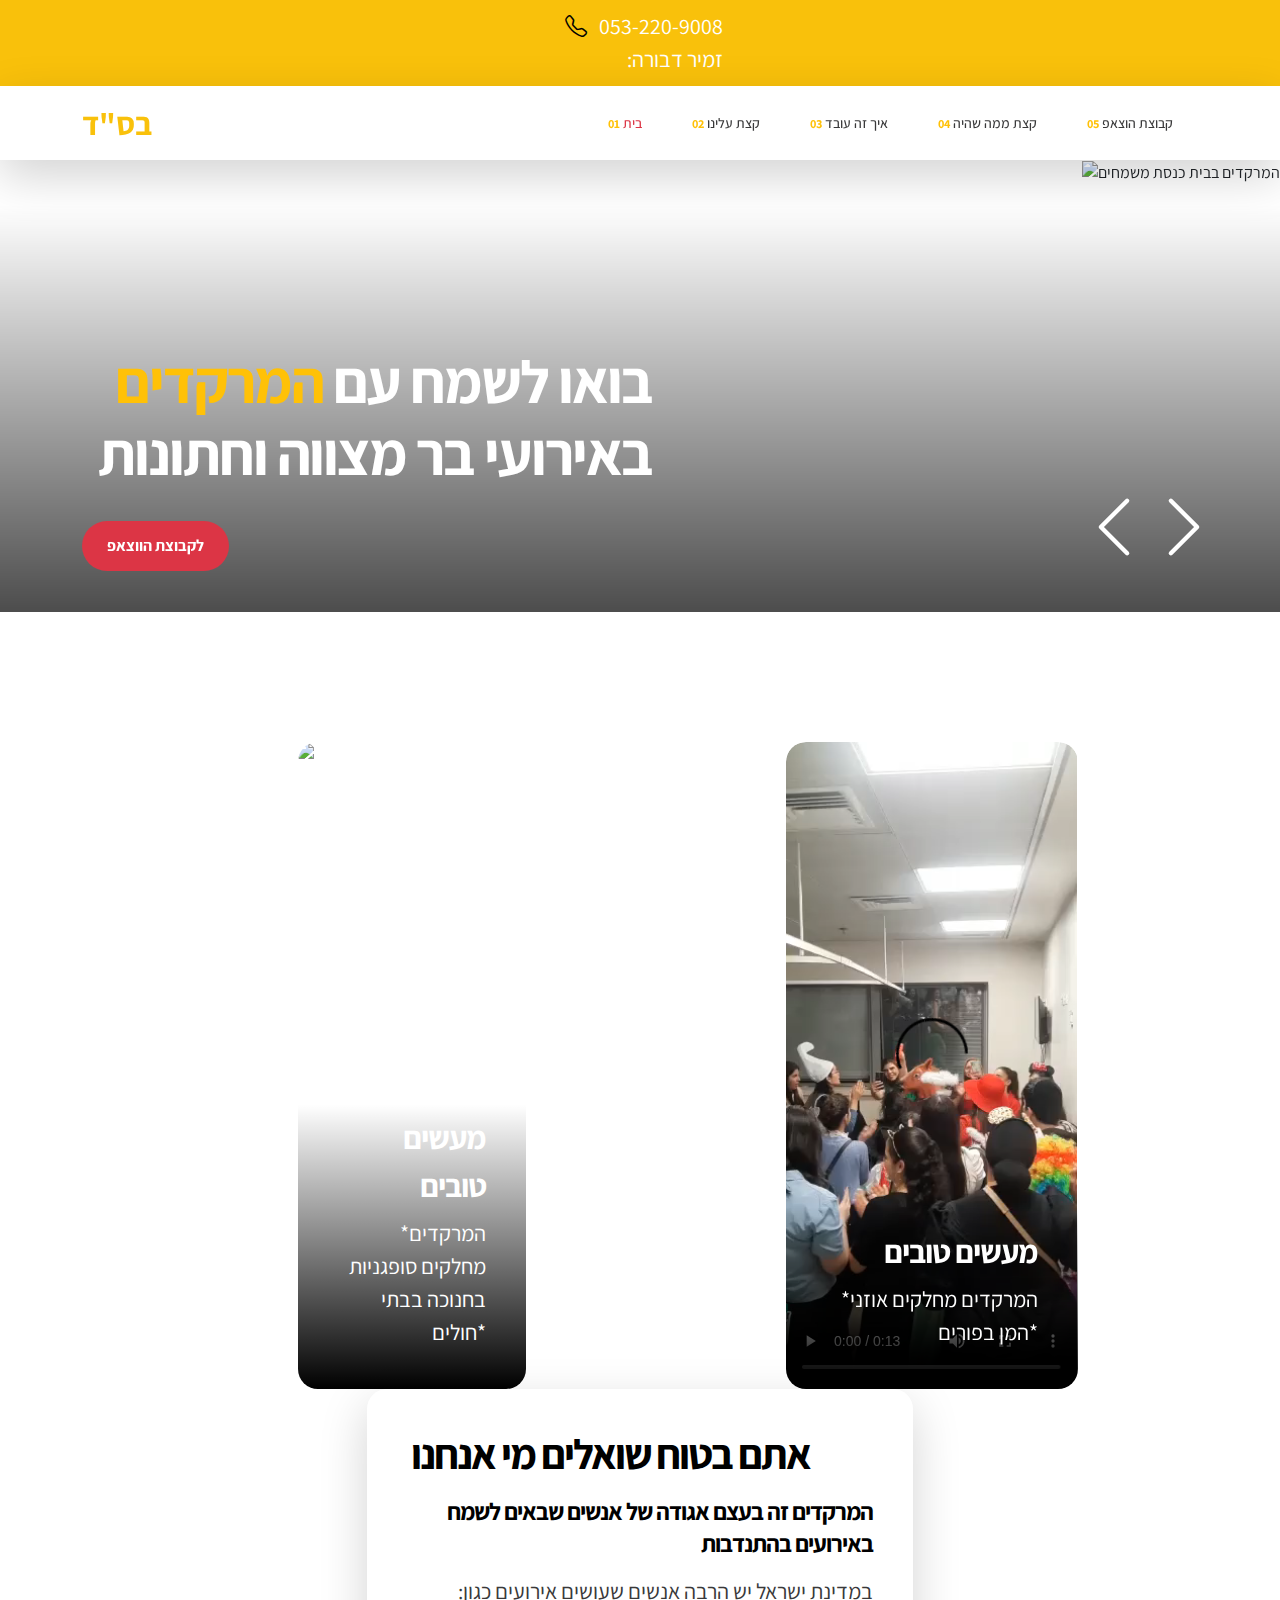
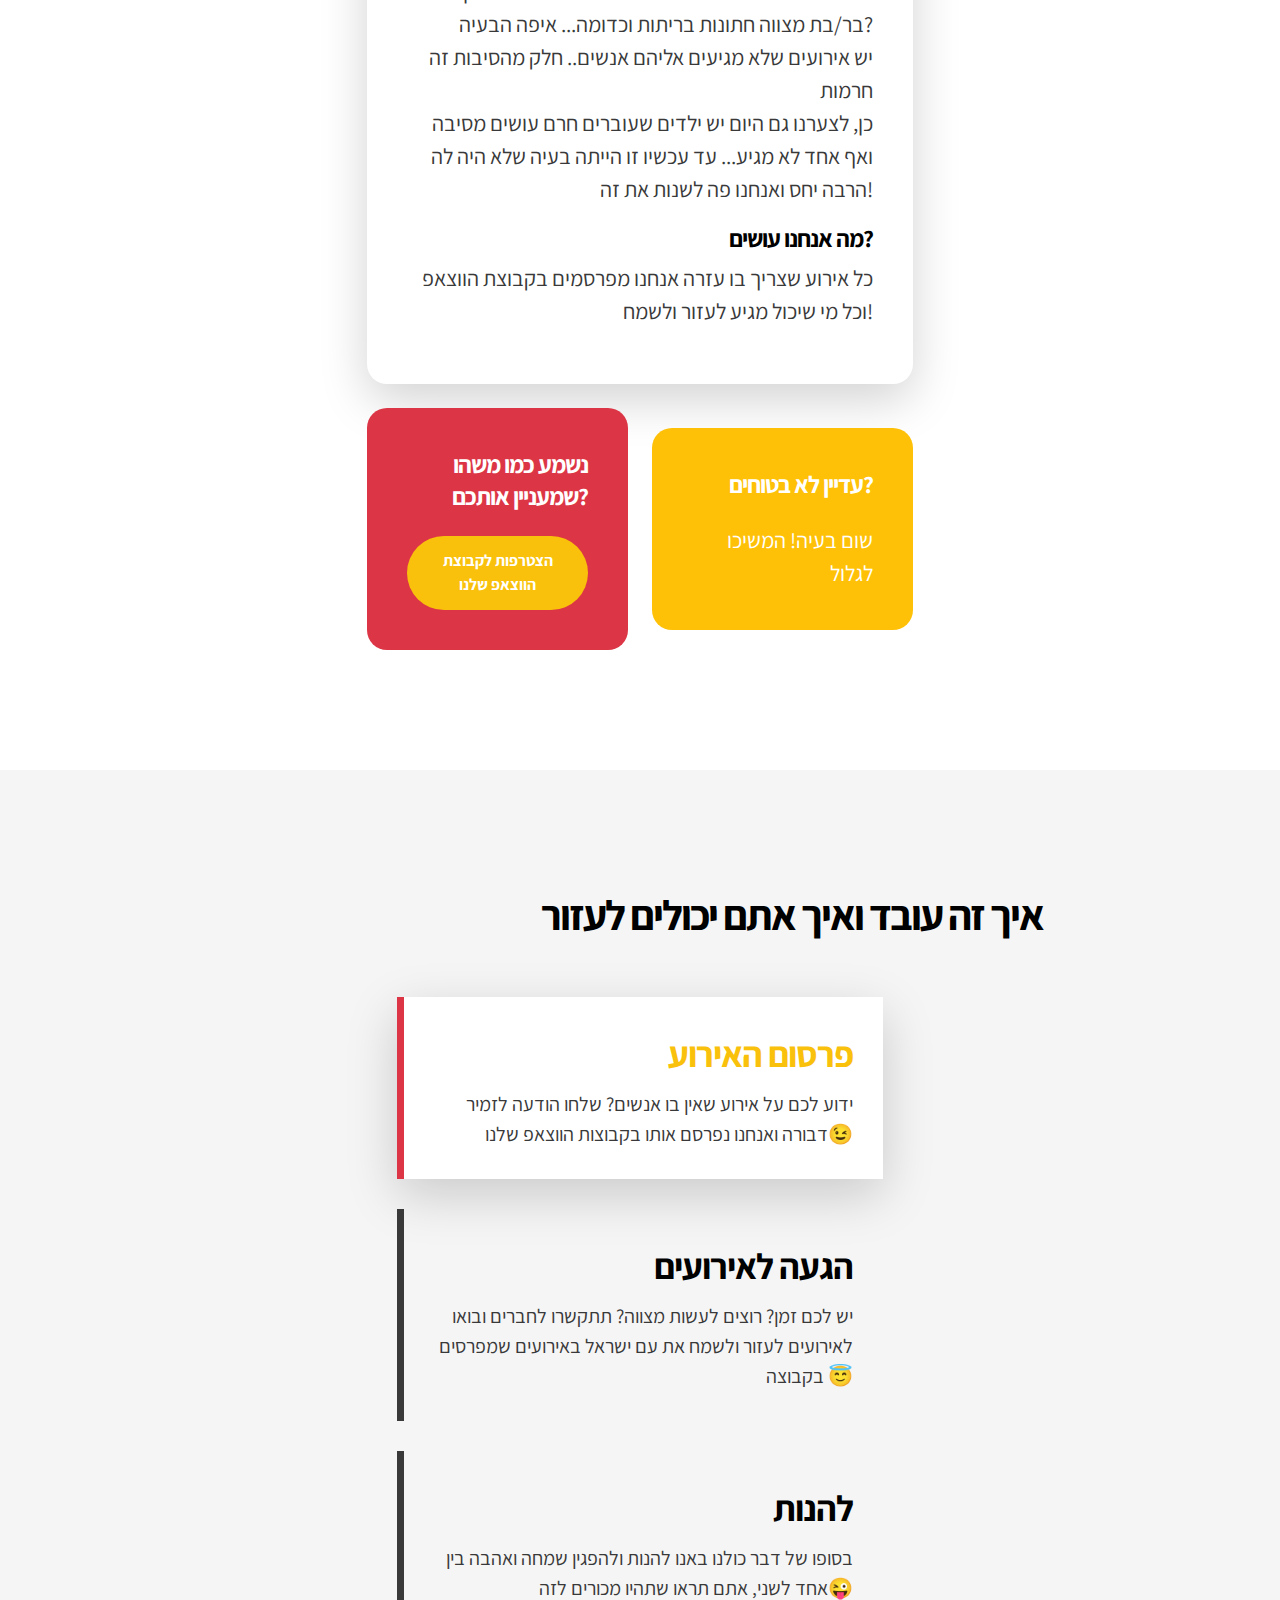
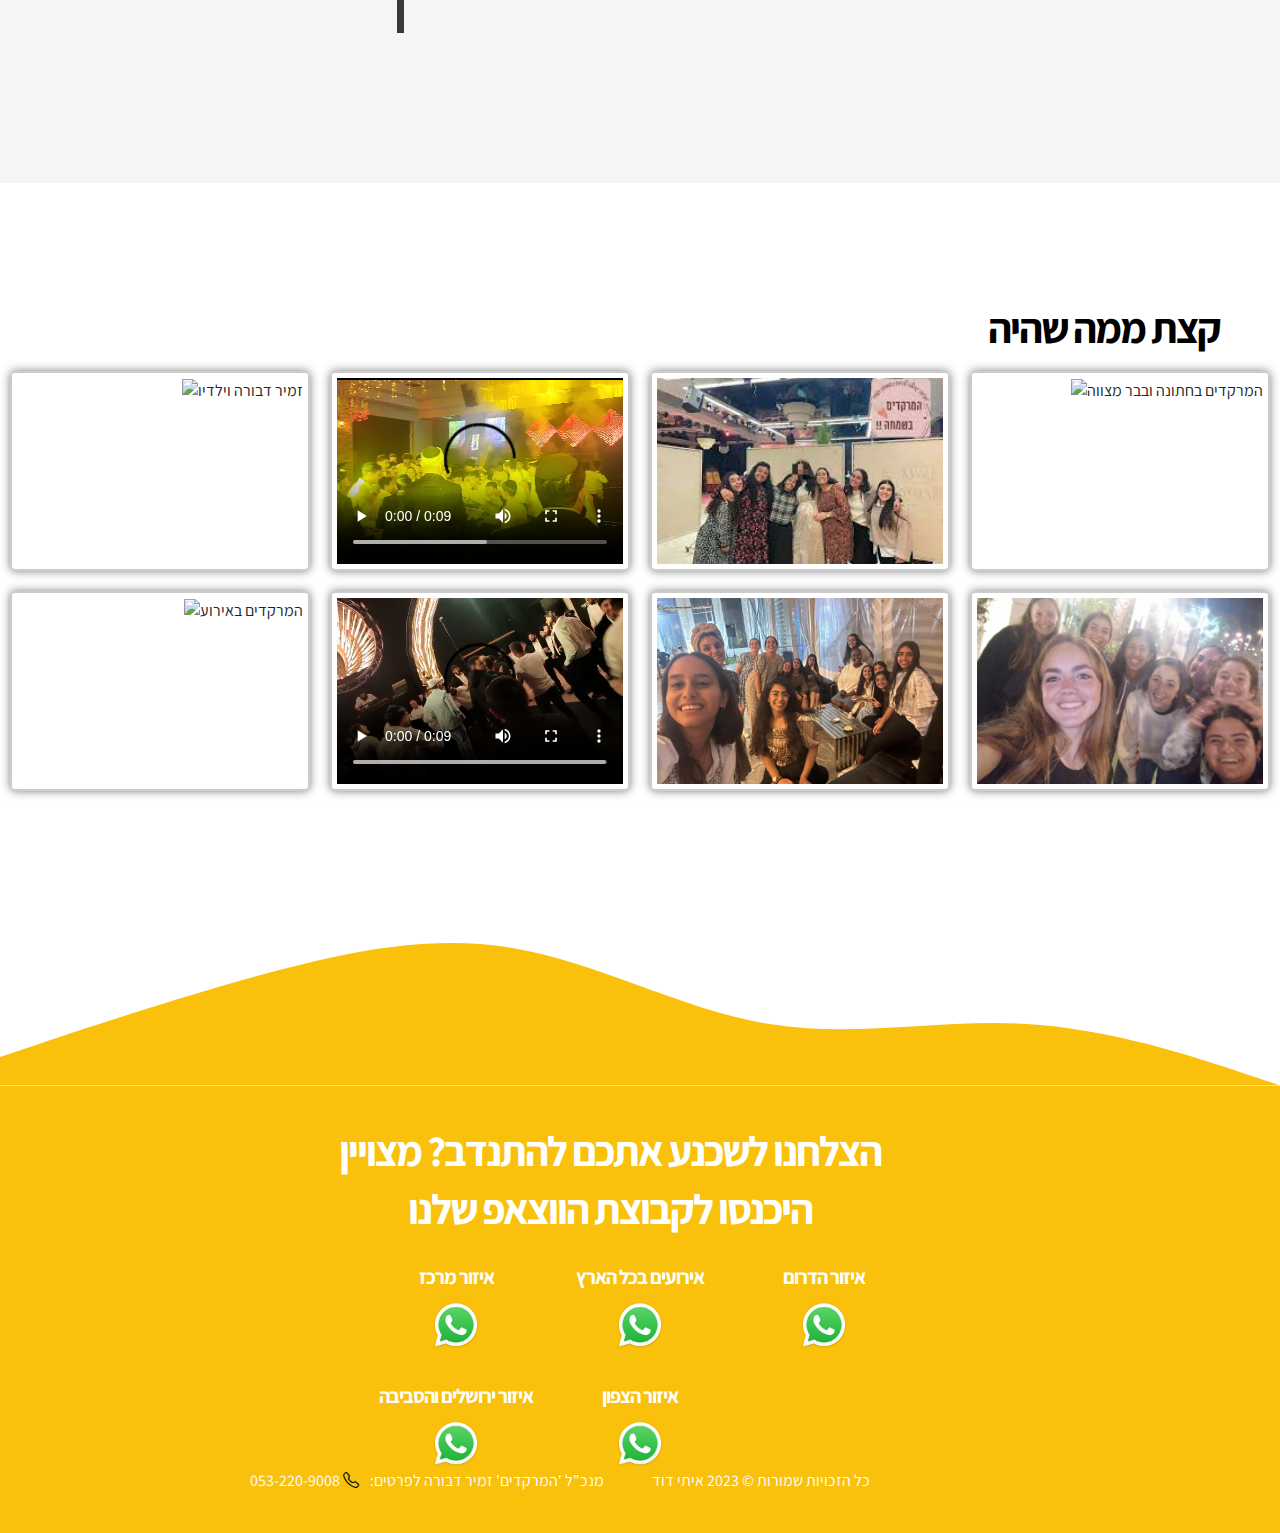
==== commit 9ab08773: "Add files via upload" ====
--- a/index.html
+++ b/index.html
@@ -38,6 +38,15 @@
 Free Bootstrap 5 HTML Template
 
 -->
+
+<script async src="https://www.googletagmanager.com/gtag/js?id=G-G5M43V7L25"></script>
+<script>
+  window.dataLayer = window.dataLayer || [];
+  function gtag(){dataLayer.push(arguments);}
+  gtag('js', new Date());
+
+  gtag('config', 'G-G5M43V7L25');
+</script>
 
     </head>
     
